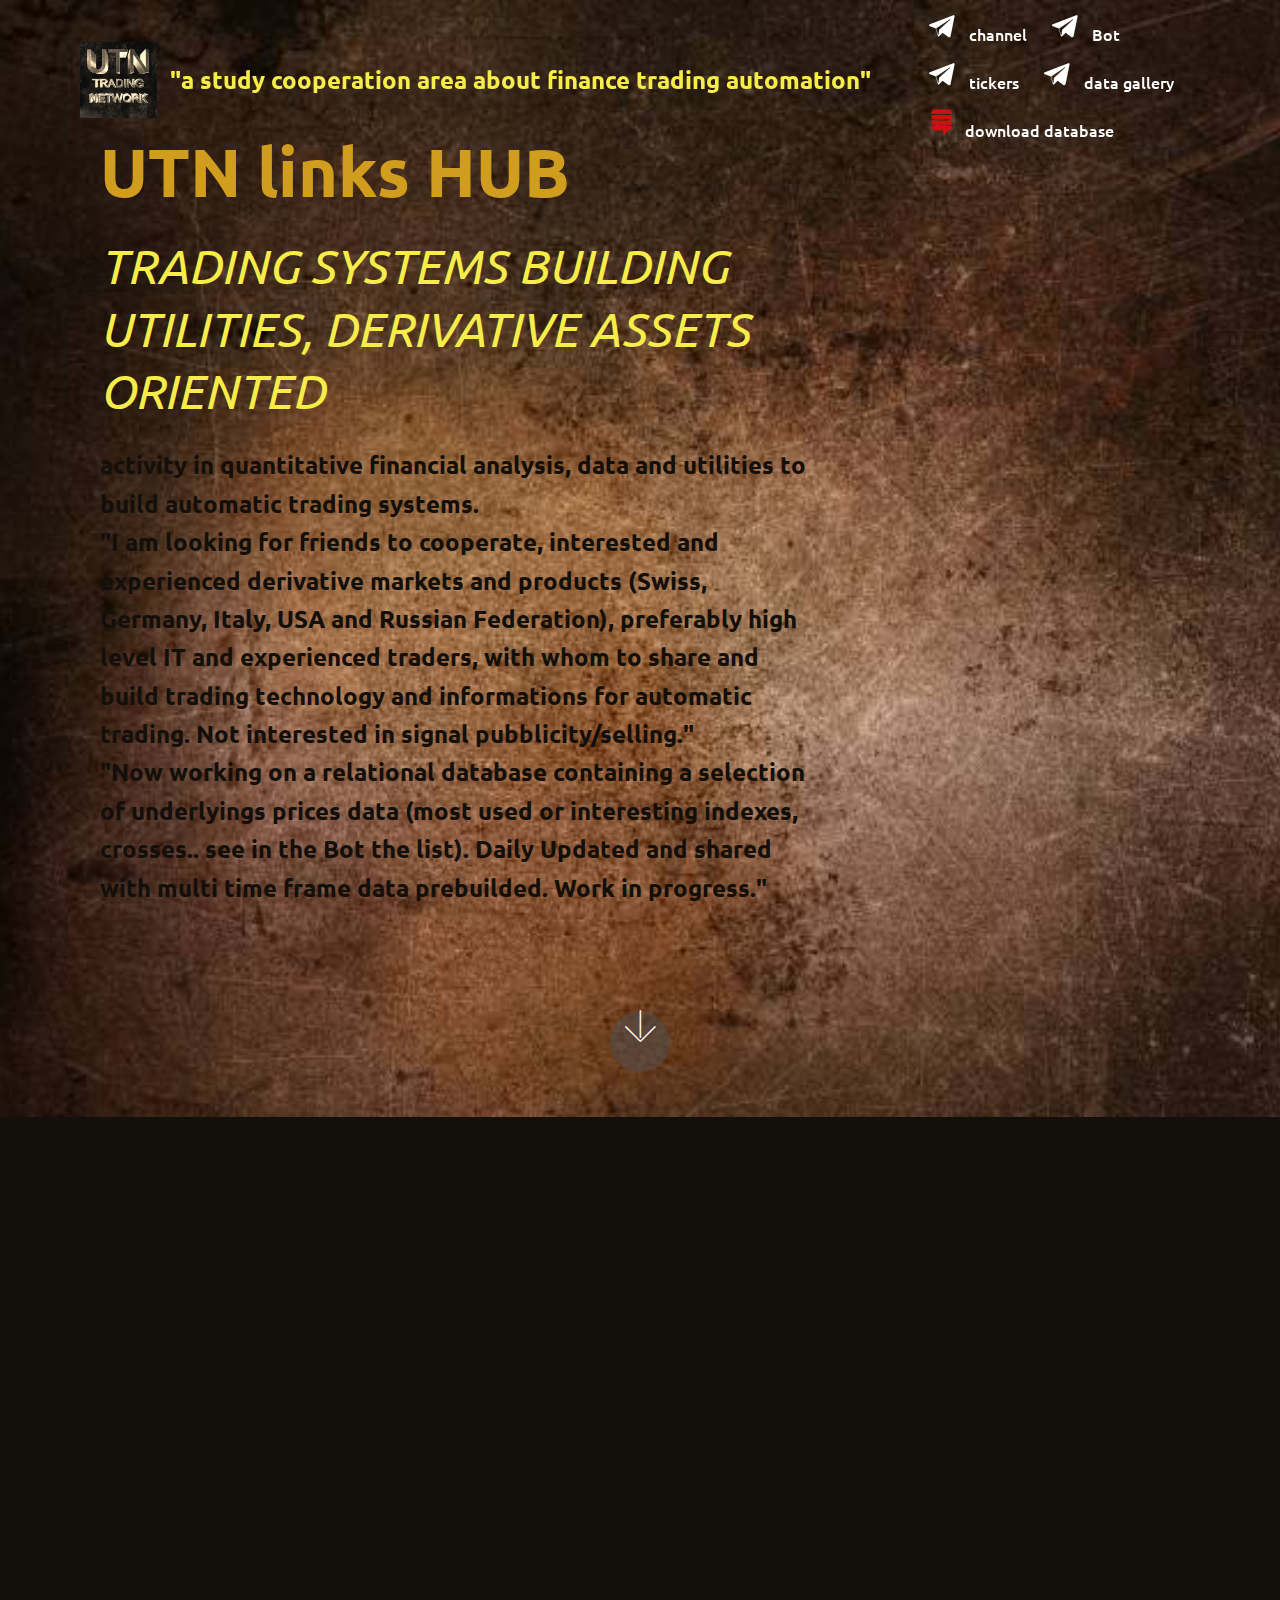
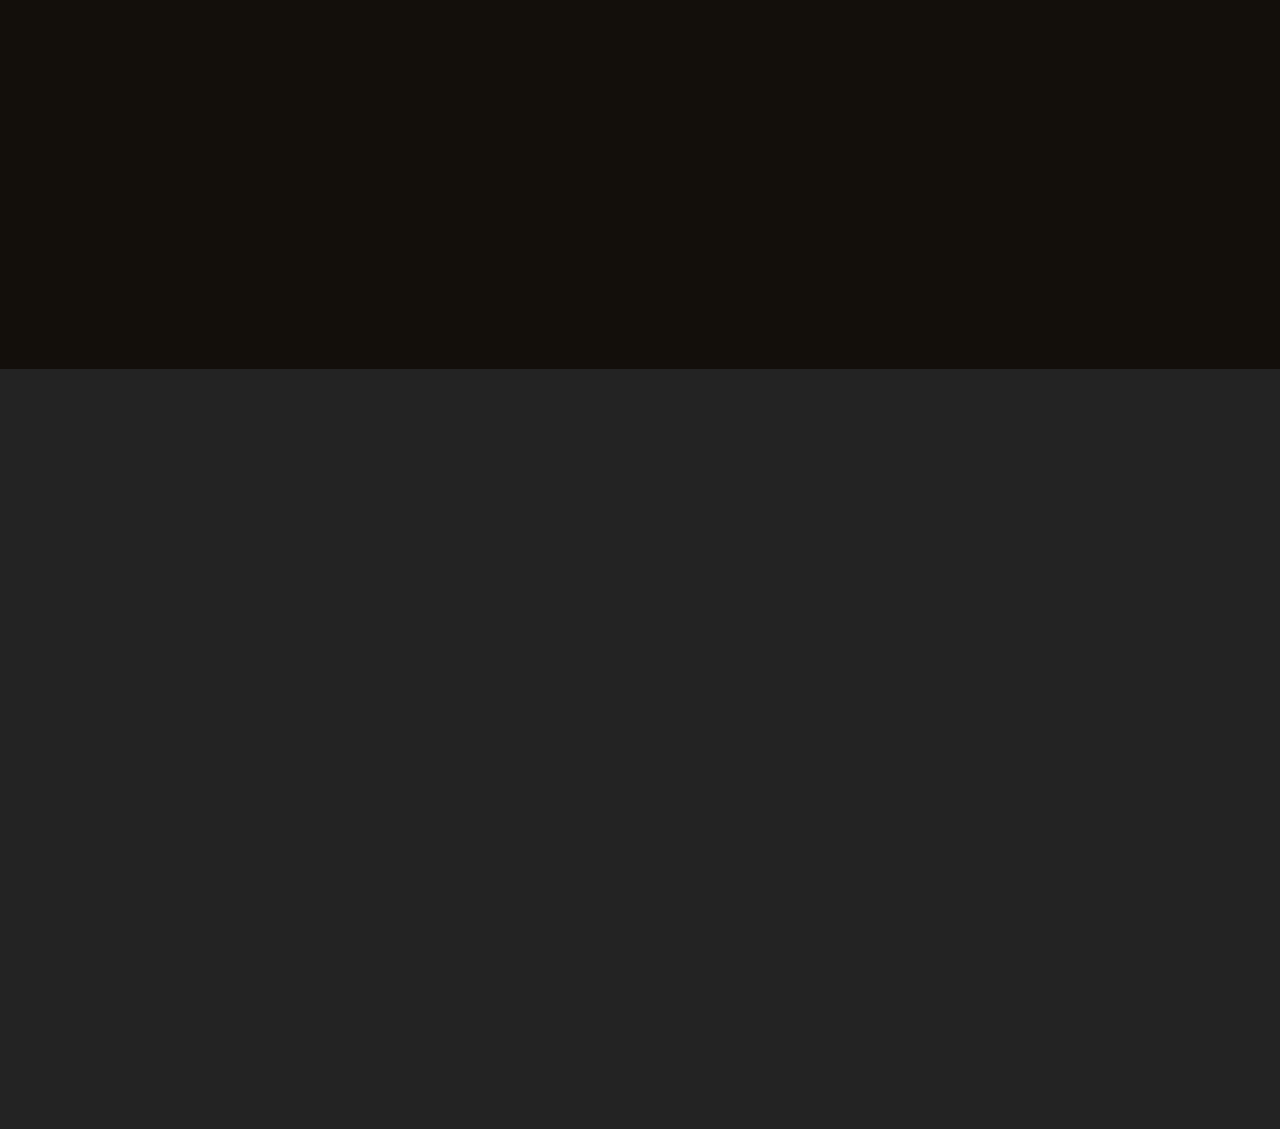
==== index.html @ 251e89fa "sdfgsdfgsdfg" ====
<!DOCTYPE html>
<html>
<head>
  <!-- Site made with Mobirise Website Builder v4.3.2, https://mobirise.com -->
  <meta charset="UTF-8">
  <meta http-equiv="X-UA-Compatible" content="IE=edge">
  <meta name="generator" content="Mobirise v4.3.2, mobirise.com">
  <meta name="viewport" content="width=device-width, initial-scale=1">
  <link rel="shortcut icon" href="assets/images/utn-vintage-576x576.jpg" type="image/x-icon">
  <meta name="description" content="">
  <title>Home</title>
  <link rel="stylesheet" href="assets/web/assets/mobirise-icons/mobirise-icons.css">
  <link rel="stylesheet" href="assets/tether/tether.min.css">
  <link rel="stylesheet" href="assets/soundcloud-plugin/style.css">
  <link rel="stylesheet" href="assets/bootstrap/css/bootstrap.min.css">
  <link rel="stylesheet" href="assets/bootstrap/css/bootstrap-grid.min.css">
  <link rel="stylesheet" href="assets/bootstrap/css/bootstrap-reboot.min.css">
  <link rel="stylesheet" href="assets/dropdown/css/style.css">
  <link rel="stylesheet" href="assets/socicon/css/styles.css">
  <link rel="stylesheet" href="assets/animate.css/animate.min.css">
  <link rel="stylesheet" href="assets/theme/css/style.css">
  <link rel="stylesheet" href="assets/mobirise/css/mbr-additional.css" type="text/css">
  
  
  
</head>
<body>
<section class="menu cid-qwDHqyZDcu" once="menu" id="menu1-0" data-rv-view="2134">

    

    <nav class="navbar navbar-expand beta-menu navbar-dropdown align-items-center navbar-fixed-top navbar-toggleable-sm bg-color transparent">
        <button class="navbar-toggler navbar-toggler-right" type="button" data-toggle="collapse" data-target="#navbarSupportedContent" aria-controls="navbarSupportedContent" aria-expanded="false" aria-label="Toggle navigation">
            <div class="hamburger">
                <span></span>
                <span></span>
                <span></span>
                <span></span>
            </div>
        </button>
        <div class="menu-logo">
            <div class="navbar-brand">
                <span class="navbar-logo">
                    <a href="index.html">
                         <img src="assets/images/utn-vintage-576x576.jpg" alt="Mobirise" title="" media-simple="true" style="height: 4.8rem;">
                    </a>
                </span>
                <span class="navbar-caption-wrap"><a class="navbar-caption text-success display-5" href="index.html">"a study cooperation area about finance trading automation"</a></span>
            </div>
        </div>
        <div class="collapse navbar-collapse" id="navbarSupportedContent">
            <ul class="navbar-nav nav-dropdown nav-right" data-app-modern-menu="true"><li class="nav-item"><a class="nav-link link text-white display-4" href="http://bit.ly/UTNchannel" target="_blank"><span class="socicon socicon-telegram mbr-iconfont mbr-iconfont-btn"></span>&nbsp;channel&nbsp;</a></li><li class="nav-item"><a class="nav-link link text-white display-4" href="http://bit.ly/UTN-bot" target="_blank"><span class="socicon socicon-telegram mbr-iconfont mbr-iconfont-btn"></span>&nbsp;Bot</a></li><li class="nav-item"><a class="nav-link link text-white display-4" href="tickers.html"><span class="socicon socicon-telegram mbr-iconfont mbr-iconfont-btn"></span>&nbsp;tickers&nbsp;</a></li><li class="nav-item"><a class="nav-link link text-white display-4" href="datagallery.html"><span class="socicon socicon-telegram mbr-iconfont mbr-iconfont-btn"></span>&nbsp;data gallery&nbsp;</a></li><li class="nav-item">
                    <a class="nav-link link text-white display-4" href="http://bit.ly/UTNdb" target="_blank"><span class="socicon socicon-stackexchange mbr-iconfont mbr-iconfont-btn" style="color: rgb(206, 16, 16);"></span>download database</a>
                </li></ul>
            
        </div>
    </nav>
</section>

<section class="engine"><a href="https://mobirise.co/p">bootstrap navbar</a></section><section class="header9 cid-qx3zmNtlr0 mbr-fullscreen" id="header9-s" data-rv-view="2136">

    

    

    <div class="container">
        <div class="media-container-column mbr-white col-md-8">
            <h1 class="mbr-section-title align-left mbr-bold pb-3 mbr-fonts-style display-1"><br>UTN links HUB</h1>
            <h3 class="mbr-section-subtitle align-left mbr-light pb-3 mbr-fonts-style display-2">TRADING SYSTEMS BUILDING UTILITIES, DERIVATIVE ASSETS ORIENTED</h3>
            <p class="mbr-text align-left pb-3 mbr-fonts-style display-5"><strong>activity in quantitative financial analysis, data and utilities to build automatic trading systems.
<br>"I am looking for friends to cooperate, interested and experienced derivative markets and products (Swiss, Germany, Italy, USA and Russian Federation), preferably high level IT and experienced traders, with whom to share and build trading technology and informations for automatic trading. Not interested in signal pubblicity/selling."<br>"Now working on a relational database containing a selection of underlyings prices data (most used or interesting indexes, crosses.. see in the Bot the list). Daily Updated and shared with multi time frame data prebuilded. Work in progress."</strong><br></p>
            <div class="mbr-section-btn align-left"><a class="btn btn-md btn-info display-4" href="http://bit.ly/UTNchannel" target="_blank">Telegram channel</a>
                <a class="btn btn-md btn-black display-4" href="http://bit.ly/UTN-bot" target="_blank">Telegram Bot</a> <a class="btn btn-md btn-black display-4" href="tickers.html">Tickers</a> <a class="btn btn-md btn-black display-4" href="datagallery.html">data gallery</a> <a class="btn btn-md btn-black display-4" href="http://bit.ly/UTNdb" target="_blank">download database</a></div>
        </div>
    </div>

    <div class="mbr-arrow hidden-sm-down" aria-hidden="true">
        <a href="#next">
            <i class="mbri-down mbr-iconfont"></i>
        </a>
    </div>
</section>

<section class="cid-qx7pG8i0oZ" id="image1-u" data-rv-view="2139">

    

    <figure class="mbr-figure container">
            <div class="image-block" style="width: 66%;">
                <img src="assets/images/utn-vintage-576x576.jpg" width="1400" alt="Mobirise" title="" media-simple="true">
                
            </div>
    </figure>
</section>

<section class="cid-qwEaijoa48" id="footer2-c" data-rv-view="2141">

    

    

    <div class="container">
        <div class="media-container-row content mbr-white">
            <div class="col-12 col-md-3 mbr-fonts-style display-5">
                <p class="mbr-text"><br>
                    <br>
                    <br><strong>Contacts</strong>
                    <br>
                    <br>Email: utradingn@gmail.com<br>gbigliardi@gmail.com<br>on telegram is preferred &nbsp; &nbsp; &nbsp; &nbsp; &nbsp; &nbsp; &nbsp; &nbsp;&nbsp;<br><br><br></p>
            </div>
            <div class="col-12 col-md-3 mbr-fonts-style display-5">
                <p class="mbr-text">
                    <strong>Links</strong>
                    <br>
                    <br><a href="http://bit.ly/UTN-bot" target="_blank" class="text-success">UTN bot</a><a class="text-primary" href="https://mobirise.com/mobirise-free-win.zip"><br></a><a href="http://bit.ly/UTNchannel" target="_blank" class="text-success">UTN&nbsp;channel</a>
<br><a href="http://bit.ly/UTNdb" target="_blank" class="text-success">UTN database</a><br><a href="http://bit.ly/UTNsite" class="text-success">UTN web site</a><a href="http://bit.ly/UTNdb" target="_blank" class="text-success"><br></a><br>
                    <br><strong>Feedback</strong>
                    <br>
                    <br>Please send me your ideas, bug reports, suggestions! Any feedback would be appreciated.
                </p>
            </div>
            <div class="col-12 col-md-6">
                <div class="google-map"><iframe frameborder="0" style="border:0" src="https://www.google.com/maps/embed/v1/place?key=AIzaSyA0Dx_boXQiwvdz8sJHoYeZNVTdoWONYkU&amp;q=place_id:ChIJs_nlB1scgEcRNQOGTL5Q5tk" allowfullscreen=""></iframe></div>
            </div>
        </div>
        
    </div>
</section>

<section class="cid-qwDMIqHtG6" id="social-buttons3-4" data-rv-view="2144">
    
    

    

    <div class="container">
        <div class="media-container-row">
            <div class="col-md-8 align-center">
                <h2 class="pb-3 mbr-section-title mbr-fonts-style display-2">
                    SHARE THIS PAGE!
                </h2>
                <div>
                    <div class="mbr-social-likes">
                        <span class="btn btn-social socicon-bg-facebook facebook mx-2" title="Share link on Facebook">
                            <i class="socicon socicon-facebook"></i>
                        </span>
                        <span class="btn btn-social twitter socicon-bg-twitter mx-2" title="Share link on Twitter">
                            <i class="socicon socicon-twitter"></i>
                        </span>
                        <span class="btn btn-social plusone socicon-bg-googleplus mx-2" title="Share link on Google+">
                            <i class="socicon socicon-googleplus"></i>
                        </span>
                        <span class="btn btn-social vkontakte socicon-bg-vkontakte mx-2" title="Share link on VKontakte">
                            <i class="socicon socicon-vkontakte"></i>
                        </span>
                        <span class="btn btn-social odnoklassniki socicon-bg-odnoklassniki mx-2" title="Share link on Odnoklassniki">
                            <i class="socicon socicon-odnoklassniki"></i>
                        </span>
                        <span class="btn btn-social pinterest socicon-bg-pinterest mx-2" title="Share link on Pinterest">
                            <i class="socicon socicon-pinterest"></i>
                        </span>
                        <span class="btn btn-social mailru socicon-bg-mail mx-2" title="Share link on Mailru">
                            <i class="socicon socicon-mail"></i>
                        </span>
                    </div>
                </div>
            </div>
        </div>
    </div>
</section>


  <script src="assets/web/assets/jquery/jquery.min.js"></script>
  <script src="assets/popper/popper.min.js"></script>
  <script src="assets/tether/tether.min.js"></script>
  <script src="assets/bootstrap/js/bootstrap.min.js"></script>
  <script src="assets/dropdown/js/script.min.js"></script>
  <script src="assets/smooth-scroll/smooth-scroll.js"></script>
  <script src="assets/viewport-checker/jquery.viewportchecker.js"></script>
  <script src="assets/social-likes/social-likes.js"></script>
  <script src="assets/touch-swipe/jquery.touch-swipe.min.js"></script>
  <script src="assets/theme/js/script.js"></script>
  
  
 <div id="scrollToTop" class="scrollToTop mbr-arrow-up"><a style="text-align: center;"><i class="mbri-down mbr-iconfont"></i></a></div>
    <input name="animation" type="hidden">
  </body>
</html>
---- assets/web/assets/mobirise-icons/mobirise-icons.css ----
@font-face {
  font-family: 'MobiriseIcons';
  src:  url('mobirise-icons.eot?spat4u');
  src:  url('mobirise-icons.eot?spat4u#iefix') format('embedded-opentype'),
    url('mobirise-icons.ttf?spat4u') format('truetype'),
    url('mobirise-icons.woff?spat4u') format('woff'),
    url('mobirise-icons.svg?spat4u#MobiriseIcons') format('svg');
  font-weight: normal;
  font-style: normal;
}

[class^="mbri-"], [class*=" mbri-"] {
  /* use !important to prevent issues with browser extensions that change fonts */
  font-family: MobiriseIcons !important;
  speak: none;
  font-style: normal;
  font-weight: normal;
  font-variant: normal;
  text-transform: none;
  line-height: 1;

  /* Better Font Rendering =========== */
  -webkit-font-smoothing: antialiased;
  -moz-osx-font-smoothing: grayscale;
}

.mbri-add-submenu:before {
  content: "\e900";
}
.mbri-alert:before {
  content: "\e901";
}
.mbri-align-center:before {
  content: "\e902";
}
.mbri-align-justify:before {
  content: "\e903";
}
.mbri-align-left:before {
  content: "\e904";
}
.mbri-align-right:before {
  content: "\e905";
}
.mbri-android:before {
  content: "\e906";
}
.mbri-apple:before {
  content: "\e907";
}
.mbri-arrow-down:before {
  content: "\e908";
}
.mbri-arrow-next:before {
  content: "\e909";
}
.mbri-arrow-prev:before {
  content: "\e90a";
}
.mbri-arrow-up:before {
  content: "\e90b";
}
.mbri-bold:before {
  content: "\e90c";
}
.mbri-bookmark:before {
  content: "\e90d";
}
.mbri-bootstrap:before {
  content: "\e90e";
}
.mbri-briefcase:before {
  content: "\e90f";
}
.mbri-browse:before {
  content: "\e910";
}
.mbri-bulleted-list:before {
  content: "\e911";
}
.mbri-calendar:before {
  content: "\e912";
}
.mbri-camera:before {
  content: "\e913";
}
.mbri-cart-add:before {
  content: "\e914";
}
.mbri-cart-full:before {
  content: "\e915";
}
.mbri-cash:before {
  content: "\e916";
}
.mbri-change-style:before {
  content: "\e917";
}
.mbri-chat:before {
  content: "\e918";
}
.mbri-clock:before {
  content: "\e919";
}
.mbri-close:before {
  content: "\e91a";
}
.mbri-cloud:before {
  content: "\e91b";
}
.mbri-code:before {
  content: "\e91c";
}
.mbri-contact-form:before {
  content: "\e91d";
}
.mbri-credit-card:before {
  content: "\e91e";
}
.mbri-cursor-click:before {
  content: "\e91f";
}
.mbri-cust-feedback:before {
  content: "\e920";
}
.mbri-database:before {
  content: "\e921";
}
.mbri-delivery:before {
  content: "\e922";
}
.mbri-desktop:before {
  content: "\e923";
}
.mbri-devices:before {
  content: "\e924";
}
.mbri-down:before {
  content: "\e925";
}
.mbri-download:before {
  content: "\e989";
}
.mbri-drag-n-drop:before {
  content: "\e927";
}
.mbri-drag-n-drop2:before {
  content: "\e928";
}
.mbri-edit:before {
  content: "\e929";
}
.mbri-edit2:before {
  content: "\e92a";
}
.mbri-error:before {
  content: "\e92b";
}
.mbri-extension:before {
  content: "\e92c";
}
.mbri-features:before {
  content: "\e92d";
}
.mbri-file:before {
  content: "\e92e";
}
.mbri-flag:before {
  content: "\e92f";
}
.mbri-folder:before {
  content: "\e930";
}
.mbri-gift:before {
  content: "\e931";
}
.mbri-github:before {
  content: "\e932";
}
.mbri-globe:before {
  content: "\e933";
}
.mbri-globe-2:before {
  content: "\e934";
}
.mbri-growing-chart:before {
  content: "\e935";
}
.mbri-hearth:before {
  content: "\e936";
}
.mbri-help:before {
  content: "\e937";
}
.mbri-home:before {
  content: "\e938";
}
.mbri-hot-cup:before {
  content: "\e939";
}
.mbri-idea:before {
  content: "\e93a";
}
.mbri-image-gallery:before {
  content: "\e93b";
}
.mbri-image-slider:before {
  content: "\e93c";
}
.mbri-info:before {
  content: "\e93d";
}
.mbri-italic:before {
  content: "\e93e";
}
.mbri-key:before {
  content: "\e93f";
}
.mbri-laptop:before {
  content: "\e940";
}
.mbri-layers:before {
  content: "\e941";
}
.mbri-left-right:before {
  content: "\e942";
}
.mbri-left:before {
  content: "\e943";
}
.mbri-letter:before {
  content: "\e944";
}
.mbri-like:before {
  content: "\e945";
}
.mbri-link:before {
  content: "\e946";
}
.mbri-lock:before {
  content: "\e947";
}
.mbri-login:before {
  content: "\e948";
}
.mbri-logout:before {
  content: "\e949";
}
.mbri-magic-stick:before {
  content: "\e94a";
}
.mbri-map-pin:before {
  content: "\e94b";
}
.mbri-menu:before {
  content: "\e94c";
}
.mbri-mobile:before {
  content: "\e94d";
}
.mbri-mobile2:before {
  content: "\e94e";
}
.mbri-mobirise:before {
  content: "\e94f";
}
.mbri-more-horizontal:before {
  content: "\e950";
}
.mbri-more-vertical:before {
  content: "\e951";
}
.mbri-music:before {
  content: "\e952";
}
.mbri-new-file:before {
  content: "\e953";
}
.mbri-numbered-list:before {
  content: "\e954";
}
.mbri-opened-folder:before {
  content: "\e955";
}
.mbri-pages:before {
  content: "\e956";
}
.mbri-paper-plane:before {
  content: "\e957";
}
.mbri-paperclip:before {
  content: "\e958";
}
.mbri-photo:before {
  content: "\e959";
}
.mbri-photos:before {
  content: "\e95a";
}
.mbri-pin:before {
  content: "\e95b";
}
.mbri-play:before {
  content: "\e95c";
}
.mbri-plus:before {
  content: "\e95d";
}
.mbri-preview:before {
  content: "\e95e";
}
.mbri-print:before {
  content: "\e95f";
}
.mbri-protect:before {
  content: "\e960";
}
.mbri-question:before {
  content: "\e961";
}
.mbri-quote-left:before {
  content: "\e962";
}
.mbri-quote-right:before {
  content: "\e963";
}
.mbri-refresh:before {
  content: "\e964";
}
.mbri-responsive:before {
  content: "\e965";
}
.mbri-right:before {
  content: "\e966";
}
.mbri-rocket:before {
  content: "\e967";
}
.mbri-sad-face:before {
  content: "\e968";
}
.mbri-sale:before {
  content: "\e969";
}
.mbri-save:before {
  content: "\e96a";
}
.mbri-search:before {
  content: "\e96b";
}
.mbri-setting:before {
  content: "\e96c";
}
.mbri-setting2:before {
  content: "\e96d";
}
.mbri-setting3:before {
  content: "\e96e";
}
.mbri-share:before {
  content: "\e96f";
}
.mbri-shopping-bag:before {
  content: "\e970";
}
.mbri-shopping-basket:before {
  content: "\e971";
}
.mbri-shopping-cart:before {
  content: "\e972";
}
.mbri-sites:before {
  content: "\e973";
}
.mbri-smile-face:before {
  content: "\e974";
}
.mbri-speed:before {
  content: "\e975";
}
.mbri-star:before {
  content: "\e976";
}
.mbri-success:before {
  content: "\e977";
}
.mbri-sun:before {
  content: "\e978";
}
.mbri-sun2:before {
  content: "\e979";
}
.mbri-tablet:before {
  content: "\e97a";
}
.mbri-tablet-vertical:before {
  content: "\e97b";
}
.mbri-target:before {
  content: "\e97c";
}
.mbri-timer:before {
  content: "\e97d";
}
.mbri-to-ftp:before {
  content: "\e97e";
}
.mbri-to-local-drive:before {
  content: "\e97f";
}
.mbri-touch-swipe:before {
  content: "\e980";
}
.mbri-touch:before {
  content: "\e981";
}
.mbri-trash:before {
  content: "\e982";
}
.mbri-underline:before {
  content: "\e983";
}
.mbri-unlink:before {
  content: "\e984";
}
.mbri-unlock:before {
  content: "\e985";
}
.mbri-up-down:before {
  content: "\e986";
}
.mbri-up:before {
  content: "\e987";
}
.mbri-update:before {
  content: "\e988";
}
.mbri-upload:before {
 content: "\e926"; 
}
.mbri-user:before {
  content: "\e98a";
}
.mbri-user2:before {
  content: "\e98b";
}
.mbri-users:before {
  content: "\e98c";
}
.mbri-video:before {
  content: "\e98d";
}
.mbri-video-play:before {
  content: "\e98e";
}
.mbri-watch:before {
  content: "\e98f";
}
.mbri-website-theme:before {
  content: "\e990";
}
.mbri-wifi:before {
  content: "\e991";
}
.mbri-windows:before {
  content: "\e992";
}
.mbri-zoom-out:before {
  content: "\e993";
}
.mbri-redo:before {
  content: "\e994";
}
.mbri-undo:before {
  content: "\e995";
}
---- assets/soundcloud-plugin/style.css ----
.addons-container {
  position: relative;
  margin-left: auto;
  margin-right: auto;
  padding-right: 15px;
  padding-left: 15px; }
  @media (min-width: 576px) {
    .addons-container {
      padding-right: 15px;
      padding-left: 15px; } }
  @media (min-width: 768px) {
    .addons-container {
      padding-right: 15px;
      padding-left: 15px; } }
  @media (min-width: 992px) {
    .addons-container {
      padding-right: 15px;
      padding-left: 15px; } }
  @media (min-width: 1200px) {
    .addons-container {
      padding-right: 15px;
      padding-left: 15px; } }
  @media (min-width: 576px) {
    .addons-container {
      width: 540px;
      max-width: 100%; } }
  @media (min-width: 768px) {
    .addons-container {
      width: 720px;
      max-width: 100%; } }
  @media (min-width: 992px) {
    .addons-container {
      width: 960px;
      max-width: 100%; } }
  @media (min-width: 1200px) {
    .addons-container {
      width: 1140px;
      max-width: 100%; } }

.addons-container-inner{
    position: relative;
    width: 100%;
    min-height: 1px;
    padding-right: 15px;
    padding-left: 15px;
}
@media (min-width: 567px) {
    .addons-container-inner{
        -ms-flex: 0 0 66.666667%;
        flex: 0 0 66.666667%;
        max-width: 66.666667%;
    }
}
.addons-row{
    display: flex;
    justify-content:center;
}
---- assets/dropdown/css/style.css ----
.navbar-dropdown {
  left: 0;
  padding: 0;
  position: absolute;
  right: 0;
  top: 0;
  transition: all 0.45s ease;
  z-index: 1030;
  background: #282828; }
  .navbar-dropdown .navbar-logo {
    margin-right: 0.8rem;
    transition: margin 0.3s ease-in-out;
    vertical-align: middle; }
    .navbar-dropdown .navbar-logo img {
      height: 3.125rem;
      transition: all 0.3s ease-in-out; }
    .navbar-dropdown .navbar-logo.mbr-iconfont {
      font-size: 3.125rem;
      line-height: 3.125rem; }
  .navbar-dropdown .navbar-caption {
    font-weight: 700;
    white-space: normal;
    vertical-align: -4px;
    line-height: 3.125rem !important; }
    .navbar-dropdown .navbar-caption, .navbar-dropdown .navbar-caption:hover {
      color: inherit;
      text-decoration: none; }
  .navbar-dropdown .mbr-iconfont + .navbar-caption {
    vertical-align: -1px; }
  .navbar-dropdown.navbar-fixed-top {
    position: fixed; }
  .navbar-dropdown .navbar-brand span {
    vertical-align: -4px; }
  .navbar-dropdown.bg-color.transparent {
    background: none; }
  .navbar-dropdown.navbar-short .navbar-brand {
    padding: 0.625rem 0; }
    .navbar-dropdown.navbar-short .navbar-brand span {
      vertical-align: -1px; }
  .navbar-dropdown.navbar-short .navbar-caption {
    line-height: 2.375rem !important;
    vertical-align: -2px; }
  .navbar-dropdown.navbar-short .navbar-logo {
    margin-right: 0.5rem; }
    .navbar-dropdown.navbar-short .navbar-logo img {
      height: 2.375rem; }
    .navbar-dropdown.navbar-short .navbar-logo.mbr-iconfont {
      font-size: 2.375rem;
      line-height: 2.375rem; }
  .navbar-dropdown.navbar-short .mbr-table-cell {
    height: 3.625rem; }
  .navbar-dropdown .navbar-close {
    left: 0.6875rem;
    position: fixed;
    top: 0.75rem;
    z-index: 1000; }
  .navbar-dropdown .hamburger-icon {
    content: "";
    display: inline-block;
    vertical-align: middle;
    width: 16px;
    -webkit-box-shadow: 0 -6px 0 1px #282828,0 0 0 1px #282828,0 6px 0 1px #282828;
    -moz-box-shadow: 0 -6px 0 1px #282828,0 0 0 1px #282828,0 6px 0 1px #282828;
    box-shadow: 0 -6px 0 1px #282828,0 0 0 1px #282828,0 6px 0 1px #282828; }

.dropdown-menu .dropdown-toggle[data-toggle="dropdown-submenu"]::after {
  border-bottom: 0.35em solid transparent;
  border-left: 0.35em solid;
  border-right: 0;
  border-top: 0.35em solid transparent;
  margin-left: 0.3rem; }

.dropdown-menu .dropdown-item:focus {
  outline: 0; }

.nav-dropdown {
  font-size: 0.75rem;
  font-weight: 500;
  height: auto !important; }
  .nav-dropdown .nav-btn {
    padding-left: 1rem; }
  .nav-dropdown .link {
    margin: .667em 1.667em;
    font-weight: 500;
    padding: 0;
    transition: color .2s ease-in-out; }
    .nav-dropdown .link.dropdown-toggle {
      margin-right: 2.583em; }
      .nav-dropdown .link.dropdown-toggle::after {
        margin-left: .25rem;
        border-top: 0.35em solid;
        border-right: 0.35em solid transparent;
        border-left: 0.35em solid transparent;
        border-bottom: 0; }
      .nav-dropdown .link.dropdown-toggle[aria-expanded="true"] {
        margin: 0;
        padding: 0.667em 3.263em  0.667em 1.667em; }
  .nav-dropdown .link::after,
  .nav-dropdown .dropdown-item::after {
    color: inherit; }
  .nav-dropdown .btn {
    font-size: 0.75rem;
    font-weight: 700;
    letter-spacing: 0;
    margin-bottom: 0;
    padding-left: 1.25rem;
    padding-right: 1.25rem; }
  .nav-dropdown .dropdown-menu {
    border-radius: 0;
    border: 0;
    left: 0;
    margin: 0;
    padding-bottom: 1.25rem;
    padding-top: 1.25rem;
    position: relative; }
  .nav-dropdown .dropdown-submenu {
    margin-left: 0.125rem;
    top: 0; }
  .nav-dropdown .dropdown-item {
    font-weight: 500;
    line-height: 2;
    padding: 0.3846em 4.615em 0.3846em 1.5385em;
    position: relative;
    transition: color .2s ease-in-out, background-color .2s ease-in-out; }
    .nav-dropdown .dropdown-item::after {
      margin-top: -0.3077em;
      position: absolute;
      right: 1.1538em;
      top: 50%; }
    .nav-dropdown .dropdown-item:focus, .nav-dropdown .dropdown-item:hover {
      background: none; }

@media (max-width: 767px) {
  .nav-dropdown.navbar-toggleable-sm {
    bottom: 0;
    display: none;
    left: 0;
    overflow-x: hidden;
    position: fixed;
    top: 0;
    transform: translateX(-100%);
    -ms-transform: translateX(-100%);
    -webkit-transform: translateX(-100%);
    width: 18.75rem;
    z-index: 999; } }
.nav-dropdown.navbar-toggleable-xl {
  bottom: 0;
  display: none;
  left: 0;
  overflow-x: hidden;
  position: fixed;
  top: 0;
  transform: translateX(-100%);
  -ms-transform: translateX(-100%);
  -webkit-transform: translateX(-100%);
  width: 18.75rem;
  z-index: 999; }

.nav-dropdown-sm {
  display: block !important;
  overflow-x: hidden;
  overflow: auto;
  padding-top: 3.875rem; }
  .nav-dropdown-sm::after {
    content: "";
    display: block;
    height: 3rem;
    width: 100%; }
  .nav-dropdown-sm.collapse.in ~ .navbar-close {
    display: block !important; }
  .nav-dropdown-sm.collapsing, .nav-dropdown-sm.collapse.in {
    transform: translateX(0);
    -ms-transform: translateX(0);
    -webkit-transform: translateX(0);
    transition: all 0.25s ease-out;
    -webkit-transition: all 0.25s ease-out;
    background: #282828; }
  .nav-dropdown-sm.collapsing[aria-expanded="false"] {
    transform: translateX(-100%);
    -ms-transform: translateX(-100%);
    -webkit-transform: translateX(-100%); }
  .nav-dropdown-sm .nav-item {
    display: block;
    margin-left: 0 !important;
    padding-left: 0; }
  .nav-dropdown-sm .link,
  .nav-dropdown-sm .dropdown-item {
    border-top: 1px dotted rgba(255, 255, 255, 0.1);
    font-size: 0.8125rem;
    line-height: 1.6;
    margin: 0 !important;
    padding: 0.875rem 2.4rem 0.875rem 1.5625rem !important;
    position: relative;
    white-space: normal; }
    .nav-dropdown-sm .link:focus, .nav-dropdown-sm .link:hover,
    .nav-dropdown-sm .dropdown-item:focus,
    .nav-dropdown-sm .dropdown-item:hover {
      background: rgba(0, 0, 0, 0.2) !important;
      color: #c0a375; }
  .nav-dropdown-sm .nav-btn {
    position: relative;
    padding: 1.5625rem 1.5625rem 0 1.5625rem; }
    .nav-dropdown-sm .nav-btn::before {
      border-top: 1px dotted rgba(255, 255, 255, 0.1);
      content: "";
      left: 0;
      position: absolute;
      top: 0;
      width: 100%; }
    .nav-dropdown-sm .nav-btn + .nav-btn {
      padding-top: 0.625rem; }
      .nav-dropdown-sm .nav-btn + .nav-btn::before {
        display: none; }
  .nav-dropdown-sm .btn {
    padding: 0.625rem 0; }
  .nav-dropdown-sm .dropdown-toggle[data-toggle="dropdown-submenu"]::after {
    margin-left: .25rem;
    border-top: 0.35em solid;
    border-right: 0.35em solid transparent;
    border-left: 0.35em solid transparent;
    border-bottom: 0; }
  .nav-dropdown-sm .dropdown-toggle[data-toggle="dropdown-submenu"][aria-expanded="true"]::after {
    border-top: 0;
    border-right: 0.35em solid transparent;
    border-left: 0.35em solid transparent;
    border-bottom: 0.35em solid; }
  .nav-dropdown-sm .dropdown-menu {
    margin: 0;
    padding: 0;
    position: relative;
    top: 0;
    left: 0;
    width: 100%;
    border: 0;
    float: none;
    border-radius: 0;
    background: none; }
  .nav-dropdown-sm .dropdown-submenu {
    left: 100%;
    margin-left: 0.125rem;
    margin-top: -1.25rem;
    top: 0; }

.navbar-toggleable-sm .nav-dropdown .dropdown-menu {
  position: absolute; }

.navbar-toggleable-sm .nav-dropdown .dropdown-submenu {
  left: 100%;
  margin-left: 0.125rem;
  margin-top: -1.25rem;
  top: 0; }

.navbar-toggleable-sm.opened .nav-dropdown .dropdown-menu {
  position: relative; }

.navbar-toggleable-sm.opened .nav-dropdown .dropdown-submenu {
  left: 0;
  margin-left: 00rem;
  margin-top: 0rem;
  top: 0; }

.is-builder .nav-dropdown.collapsing {
  transition: none !important; }

/*# sourceMappingURL=style.css.map */
---- assets/socicon/css/styles.css ----
@charset "UTF-8";

@font-face {
  font-family: "socicon";
  src:url("../fonts/socicon.eot");
  src:url("../fonts/socicon.eot?#iefix") format("embedded-opentype"),
    url("../fonts/socicon.woff") format("woff"),
    url("../fonts/socicon.ttf") format("truetype"),
    url("../fonts/socicon.svg#socicon") format("svg");
  font-weight: normal;
  font-style: normal;

}

[data-icon]:before {
  font-family: "socicon" !important;
  content: attr(data-icon);
  font-style: normal !important;
  font-weight: normal !important;
  font-variant: normal !important;
  text-transform: none !important;
  speak: none;
  line-height: 1;
  -webkit-font-smoothing: antialiased;
  -moz-osx-font-smoothing: grayscale;
}

[class^="socicon-"]:before,
[class*=" socicon-"]:before {
  font-family: "socicon" !important;
  font-style: normal !important;
  font-weight: normal !important;
  font-variant: normal !important;
  text-transform: none !important;
  speak: none;
  line-height: 1;
  -webkit-font-smoothing: antialiased;
  -moz-osx-font-smoothing: grayscale;
}

.socicon-modelmayhem:before {
  content: "\e000";
}
.socicon-mixcloud:before {
  content: "\e001";
}
.socicon-drupal:before {
  content: "\e002";
}
.socicon-swarm:before {
  content: "\e003";
}
.socicon-istock:before {
  content: "\e004";
}
.socicon-yammer:before {
  content: "\e005";
}
.socicon-ello:before {
  content: "\e006";
}
.socicon-stackoverflow:before {
  content: "\e007";
}
.socicon-persona:before {
  content: "\e008";
}
.socicon-triplej:before {
  content: "\e009";
}
.socicon-houzz:before {
  content: "\e00a";
}
.socicon-rss:before {
  content: "\e00b";
}
.socicon-paypal:before {
  content: "\e00c";
}
.socicon-odnoklassniki:before {
  content: "\e00d";
}
.socicon-airbnb:before {
  content: "\e00e";
}
.socicon-periscope:before {
  content: "\e00f";
}
.socicon-outlook:before {
  content: "\e010";
}
.socicon-coderwall:before {
  content: "\e011";
}
.socicon-tripadvisor:before {
  content: "\e012";
}
.socicon-appnet:before {
  content: "\e013";
}
.socicon-goodreads:before {
  content: "\e014";
}
.socicon-tripit:before {
  content: "\e015";
}
.socicon-lanyrd:before {
  content: "\e016";
}
.socicon-slideshare:before {
  content: "\e017";
}
.socicon-buffer:before {
  content: "\e018";
}
.socicon-disqus:before {
  content: "\e019";
}
.socicon-vkontakte:before {
  content: "\e01a";
}
.socicon-whatsapp:before {
  content: "\e01b";
}
.socicon-patreon:before {
  content: "\e01c";
}
.socicon-storehouse:before {
  content: "\e01d";
}
.socicon-pocket:before {
  content: "\e01e";
}
.socicon-mail:before {
  content: "\e01f";
}
.socicon-blogger:before {
  content: "\e020";
}
.socicon-technorati:before {
  content: "\e021";
}
.socicon-reddit:before {
  content: "\e022";
}
.socicon-dribbble:before {
  content: "\e023";
}
.socicon-stumbleupon:before {
  content: "\e024";
}
.socicon-digg:before {
  content: "\e025";
}
.socicon-envato:before {
  content: "\e026";
}
.socicon-behance:before {
  content: "\e027";
}
.socicon-delicious:before {
  content: "\e028";
}
.socicon-deviantart:before {
  content: "\e029";
}
.socicon-forrst:before {
  content: "\e02a";
}
.socicon-play:before {
  content: "\e02b";
}
.socicon-zerply:before {
  content: "\e02c";
}
.socicon-wikipedia:before {
  content: "\e02d";
}
.socicon-apple:before {
  content: "\e02e";
}
.socicon-flattr:before {
  content: "\e02f";
}
.socicon-github:before {
  content: "\e030";
}
.socicon-renren:before {
  content: "\e031";
}
.socicon-friendfeed:before {
  content: "\e032";
}
.socicon-newsvine:before {
  content: "\e033";
}
.socicon-identica:before {
  content: "\e034";
}
.socicon-bebo:before {
  content: "\e035";
}
.socicon-zynga:before {
  content: "\e036";
}
.socicon-steam:before {
  content: "\e037";
}
.socicon-xbox:before {
  content: "\e038";
}
.socicon-windows:before {
  content: "\e039";
}
.socicon-qq:before {
  content: "\e03a";
}
.socicon-douban:before {
  content: "\e03b";
}
.socicon-meetup:before {
  content: "\e03c";
}
.socicon-playstation:before {
  content: "\e03d";
}
.socicon-android:before {
  content: "\e03e";
}
.socicon-snapchat:before {
  content: "\e03f";
}
.socicon-twitter:before {
  content: "\e040";
}
.socicon-facebook:before {
  content: "\e041";
}
.socicon-googleplus:before {
  content: "\e042";
}
.socicon-pinterest:before {
  content: "\e043";
}
.socicon-foursquare:before {
  content: "\e044";
}
.socicon-yahoo:before {
  content: "\e045";
}
.socicon-skype:before {
  content: "\e046";
}
.socicon-yelp:before {
  content: "\e047";
}
.socicon-feedburner:before {
  content: "\e048";
}
.socicon-linkedin:before {
  content: "\e049";
}
.socicon-viadeo:before {
  content: "\e04a";
}
.socicon-xing:before {
  content: "\e04b";
}
.socicon-myspace:before {
  content: "\e04c";
}
.socicon-soundcloud:before {
  content: "\e04d";
}
.socicon-spotify:before {
  content: "\e04e";
}
.socicon-grooveshark:before {
  content: "\e04f";
}
.socicon-lastfm:before {
  content: "\e050";
}
.socicon-youtube:before {
  content: "\e051";
}
.socicon-vimeo:before {
  content: "\e052";
}
.socicon-dailymotion:before {
  content: "\e053";
}
.socicon-vine:before {
  content: "\e054";
}
.socicon-flickr:before {
  content: "\e055";
}
.socicon-500px:before {
  content: "\e056";
}
.socicon-wordpress:before {
  content: "\e058";
}
.socicon-tumblr:before {
  content: "\e059";
}
.socicon-twitch:before {
  content: "\e05a";
}
.socicon-8tracks:before {
  content: "\e05b";
}
.socicon-amazon:before {
  content: "\e05c";
}
.socicon-icq:before {
  content: "\e05d";
}
.socicon-smugmug:before {
  content: "\e05e";
}
.socicon-ravelry:before {
  content: "\e05f";
}
.socicon-weibo:before {
  content: "\e060";
}
.socicon-baidu:before {
  content: "\e061";
}
.socicon-angellist:before {
  content: "\e062";
}
.socicon-ebay:before {
  content: "\e063";
}
.socicon-imdb:before {
  content: "\e064";
}
.socicon-stayfriends:before {
  content: "\e065";
}
.socicon-residentadvisor:before {
  content: "\e066";
}
.socicon-google:before {
  content: "\e067";
}
.socicon-yandex:before {
  content: "\e068";
}
.socicon-sharethis:before {
  content: "\e069";
}
.socicon-bandcamp:before {
  content: "\e06a";
}
.socicon-itunes:before {
  content: "\e06b";
}
.socicon-deezer:before {
  content: "\e06c";
}
.socicon-telegram:before {
  content: "\e06e";
}
.socicon-openid:before {
  content: "\e06f";
}
.socicon-amplement:before {
  content: "\e070";
}
.socicon-viber:before {
  content: "\e071";
}
.socicon-zomato:before {
  content: "\e072";
}
.socicon-draugiem:before {
  content: "\e074";
}
.socicon-endomodo:before {
  content: "\e075";
}
.socicon-filmweb:before {
  content: "\e076";
}
.socicon-stackexchange:before {
  content: "\e077";
}
.socicon-wykop:before {
  content: "\e078";
}
.socicon-teamspeak:before {
  content: "\e079";
}
.socicon-teamviewer:before {
  content: "\e07a";
}
.socicon-ventrilo:before {
  content: "\e07b";
}
.socicon-younow:before {
  content: "\e07c";
}
.socicon-raidcall:before {
  content: "\e07d";
}
.socicon-mumble:before {
  content: "\e07e";
}
.socicon-medium:before {
  content: "\e06d";
}
.socicon-bebee:before {
  content: "\e07f";
}
.socicon-hitbox:before {
  content: "\e080";
}
.socicon-reverbnation:before {
  content: "\e081";
}
.socicon-formulr:before {
  content: "\e082";
}
.socicon-instagram:before {
  content: "\e057";
}
.socicon-battlenet:before {
  content: "\e083";
}
.socicon-chrome:before {
  content: "\e084";
}
.socicon-discord:before {
  content: "\e086";
}
.socicon-issuu:before {
  content: "\e087";
}
.socicon-macos:before {
  content: "\e088";
}
.socicon-firefox:before {
  content: "\e089";
}
.socicon-opera:before {
  content: "\e08d";
}
.socicon-keybase:before {
  content: "\e090";
}
.socicon-alliance:before {
  content: "\e091";
}
.socicon-livejournal:before {
  content: "\e092";
}
.socicon-googlephotos:before {
  content: "\e093";
}
.socicon-horde:before {
  content: "\e094";
}
.socicon-etsy:before {
  content: "\e095";
}
.socicon-zapier:before {
  content: "\e096";
}
.socicon-google-scholar:before {
  content: "\e097";
}
.socicon-researchgate:before {
  content: "\e098";
}
.socicon-wechat:before {
  content: "\e099";
}
.socicon-strava:before {
  content: "\e09a";
}
.socicon-line:before {
  content: "\e09b";
}
.socicon-lyft:before {
  content: "\e09c";
}
.socicon-uber:before {
  content: "\e09d";
}
.socicon-songkick:before {
  content: "\e09e";
}
.socicon-viewbug:before {
  content: "\e09f";
}
.socicon-googlegroups:before {
  content: "\e0a0";
}
.socicon-quora:before {
  content: "\e073";
}
.socicon-diablo:before {
  content: "\e085";
}
.socicon-blizzard:before {
  content: "\e0a1";
}
.socicon-hearthstone:before {
  content: "\e08b";
}
.socicon-heroes:before {
  content: "\e08a";
}
.socicon-overwatch:before {
  content: "\e08c";
}
.socicon-warcraft:before {
  content: "\e08e";
}
.socicon-starcraft:before {
  content: "\e08f";
}
.socicon-beam:before {
  content: "\e0a2";
}
.socicon-curse:before {
  content: "\e0a3";
}
.socicon-player:before {
  content: "\e0a4";
}
.socicon-streamjar:before {
  content: "\e0a5";
}
.socicon-nintendo:before {
  content: "\e0a6";
}
.socicon-hellocoton:before {
  content: "\e0a7";
}
---- assets/theme/css/style.css ----
/*!
 * Mobirise v4 theme (https://mobirise.com/)
 * Copyright 2017 Mobirise
 */
section {
  background-color: #eeeeee; }

section,
.container,
.container-fluid {
  position: relative;
  word-wrap: break-word; }

a.mbr-iconfont:hover {
  text-decoration: none; }

.article .lead p, .article .lead ul, .article .lead ol, .article .lead pre, .article .lead blockquote {
  margin-bottom: 0; }

a {
  font-style: normal;
  font-weight: 400;
  cursor: pointer; }
  a, a:hover {
    text-decoration: none; }

figure {
  margin-bottom: 0; }

body {
  color: #232323; }

h1, h2, h3, h4, h5, h6,
.h1, .h2, .h3, .h4, .h5, .h6,
.display-1, .display-2, .display-3, .display-4 {
  line-height: 1;
  word-break: break-word;
  word-wrap: break-word; }

b, strong {
  font-weight: bold; }

blockquote {
  padding: 10px 0 10px 20px;
  position: relative;
  border-left: 2px solid;
  border-color: #ff3366; }

input:-webkit-autofill, input:-webkit-autofill:hover, input:-webkit-autofill:focus, input:-webkit-autofill:active {
  transition-delay: 9999s;
  transition-property: background-color, color; }

textarea[type="hidden"] {
  display: none; }

body {
  position: relative; }

section {
  background-position: 50% 50%;
  background-repeat: no-repeat;
  background-size: cover; }
  section .mbr-background-video,
  section .mbr-background-video-preview {
    position: absolute;
    bottom: 0;
    left: 0;
    right: 0;
    top: 0; }

.hidden {
  visibility: hidden; }

.mbr-z-index20 {
  z-index: 20; }

/*! Base colors */
.mbr-white {
  color: #ffffff; }

.mbr-black {
  color: #000000; }

.mbr-bg-white {
  background-color: #ffffff; }

.mbr-bg-black {
  background-color: #000000; }

/*! Text-aligns */
.align-left {
  text-align: left; }

.align-center {
  text-align: center; }

.align-right {
  text-align: right; }

@media (max-width: 767px) {
  .align-left, .align-center, .align-right, .mbr-section-btn, .mbr-section-title {
    text-align: center; } }
/*! Font-weight  */
.mbr-light {
  font-weight: 300; }

.mbr-regular {
  font-weight: 400; }

.mbr-semibold {
  font-weight: 500; }

.mbr-bold {
  font-weight: 700; }

/*! Media  */
.media-size-item {
  -webkit-flex: 1 1 auto;
  -moz-flex: 1 1 auto;
  -ms-flex: 1 1 auto;
  -o-flex: 1 1 auto;
  flex: 1 1 auto; }

.media-content {
  -webkit-flex-basis: 100%;
  flex-basis: 100%; }

.media-container-row {
  display: -ms-flexbox;
  display: -webkit-flex;
  display: flex;
  -webkit-flex-direction: row;
  -ms-flex-direction: row;
  flex-direction: row;
  -webkit-flex-wrap: wrap;
  -ms-flex-wrap: wrap;
  flex-wrap: wrap;
  -webkit-justify-content: center;
  -ms-flex-pack: center;
  justify-content: center;
  -webkit-align-content: center;
  -ms-flex-line-pack: center;
  align-content: center;
  -webkit-align-items: start;
  -ms-flex-align: start;
  align-items: start; }
  .media-container-row .media-size-item {
    width: 400px; }

.media-container-column {
  display: -ms-flexbox;
  display: -webkit-flex;
  display: flex;
  -webkit-flex-direction: column;
  -ms-flex-direction: column;
  flex-direction: column;
  -webkit-flex-wrap: wrap;
  -ms-flex-wrap: wrap;
  flex-wrap: wrap;
  -webkit-justify-content: center;
  -ms-flex-pack: center;
  justify-content: center;
  -webkit-align-content: center;
  -ms-flex-line-pack: center;
  align-content: center;
  -webkit-align-items: stretch;
  -ms-flex-align: stretch;
  align-items: stretch; }
  .media-container-column > * {
    width: 100%; }

@media (min-width: 992px) {
  .media-container-row {
    -webkit-flex-wrap: nowrap;
    -ms-flex-wrap: nowrap;
    flex-wrap: nowrap; } }
figure {
  overflow: hidden; }

figure[mbr-media-size] {
  transition: width 0.1s; }

.mbr-figure img, .mbr-figure iframe {
  display: block;
  width: 100%; }

.card {
  background-color: transparent;
  border: none; }

.card-img {
  text-align: center;
  flex-shrink: 0; }

.media {
  max-width: 100%;
  margin: 0 auto; }

.mbr-figure {
  -ms-flex-item-align: center;
  -ms-grid-row-align: center;
  -webkit-align-self: center;
  align-self: center; }

.media-container > div {
  max-width: 100%; }

.mbr-figure img, .card-img img {
  width: 100%; }

@media (max-width: 991px) {
  .media-size-item {
    width: auto !important; }

  .media {
    width: auto; }

  .mbr-figure {
    width: 100% !important; } }
/*! Buttons */
.mbr-section-btn {
  margin-left: -.25rem;
  margin-right: -.25rem;
  font-size: 0; }

nav .mbr-section-btn {
  margin-left: 0rem;
  margin-right: 0rem; }

/*! Btn icon margin */
.btn .mbr-iconfont, .btn.btn-sm .mbr-iconfont {
  cursor: pointer;
  margin-right: 0.5rem; }

.btn.btn-md .mbr-iconfont, .btn.btn-md .mbr-iconfont {
  margin-right: 0.8rem; }

.mbr-regular {
  font-weight: 400; }

.mbr-semibold {
  font-weight: 500; }

.mbr-bold {
  font-weight: 700; }

[type="submit"] {
  -webkit-appearance: none; }

/*! Full-screen */
.mbr-fullscreen .mbr-overlay {
  min-height: 100vh; }

.mbr-fullscreen {
  display: flex;
  display: -webkit-flex;
  display: -moz-flex;
  display: -ms-flex;
  display: -o-flex;
  align-items: center;
  -webkit-align-items: center;
  min-height: 100vh;
  padding-top: 3rem;
  padding-bottom: 3rem; }

/*! Map */
.map {
  height: 25rem;
  position: relative; }
  .map iframe {
    width: 100%;
    height: 100%; }

/* Form */
.form-asterisk {
  font-family: initial;
  position: absolute;
  top: -2px;
  font-weight: normal; }

/*! Scroll to top arrow */
.mbr-arrow-up {
  bottom: 25px;
  right: 90px;
  position: fixed;
  text-align: right;
  z-index: 5000;
  color: #ffffff;
  font-size: 32px;
  transform: rotate(180deg);
  -webkit-transform: rotate(180deg); }

.mbr-arrow-up a {
  background: rgba(0, 0, 0, 0.2);
  border-radius: 3px;
  color: #fff;
  display: inline-block;
  height: 60px;
  width: 60px;
  outline-style: none !important;
  position: relative;
  text-decoration: none;
  transition: all .3s ease-in-out;
  cursor: pointer;
  text-align: center; }
  .mbr-arrow-up a:hover {
    background-color: rgba(0, 0, 0, 0.4); }
  .mbr-arrow-up a i {
    line-height: 60px; }

.mbr-arrow-up-icon {
  display: block;
  color: #fff; }

.mbr-arrow-up-icon::before {
  content: "\203a";
  display: inline-block;
  font-family: serif;
  font-size: 32px;
  line-height: 1;
  font-style: normal;
  position: relative;
  top: 6px;
  left: -4px;
  -webkit-transform: rotate(-90deg);
  transform: rotate(-90deg); }

/*! Arrow Down */
.mbr-arrow {
  position: absolute;
  bottom: 45px;
  left: 50%;
  width: 60px;
  height: 60px;
  cursor: pointer;
  background-color: rgba(80, 80, 80, 0.5);
  border-radius: 50%;
  -webkit-transform: translateX(-50%);
  transform: translateX(-50%); }
  .mbr-arrow > a {
    display: inline-block;
    text-decoration: none;
    outline-style: none;
    -webkit-animation: arrowdown 1.7s ease-in-out infinite;
    animation: arrowdown 1.7s ease-in-out infinite; }
    .mbr-arrow > a > i {
      position: absolute;
      top: -2px;
      left: 15px;
      font-size: 2rem; }

@keyframes arrowdown {
  0% {
    transform: translateY(0px);
    -webkit-transform: translateY(0px); }
  50% {
    transform: translateY(-5px);
    -webkit-transform: translateY(-5px); }
  100% {
    transform: translateY(0px);
    -webkit-transform: translateY(0px); } }
@-webkit-keyframes arrowdown {
  0% {
    transform: translateY(0px);
    -webkit-transform: translateY(0px); }
  50% {
    transform: translateY(-5px);
    -webkit-transform: translateY(-5px); }
  100% {
    transform: translateY(0px);
    -webkit-transform: translateY(0px); } }
@media (max-width: 500px) {
  .mbr-arrow-up {
    left: 50%;
    right: auto;
    transform: translateX(-50%) rotate(180deg);
    -webkit-transform: translateX(-50%) rotate(180deg); } }
/*Gradients animation*/
@keyframes gradient-animation {
  from {
    background-position: 0% 100%;
    animation-timing-function: ease-in-out; }
  to {
    background-position: 100% 0%;
    animation-timing-function: ease-in-out; } }
@-webkit-keyframes gradient-animation {
  from {
    background-position: 0% 100%;
    animation-timing-function: ease-in-out; }
  to {
    background-position: 100% 0%;
    animation-timing-function: ease-in-out; } }
.bg-gradient {
  background-size: 200% 200%;
  animation: gradient-animation 5s infinite alternate;
  -webkit-animation: gradient-animation 5s infinite alternate; }

.menu .navbar-brand {
  display: -webkit-flex; }
  .menu .navbar-brand span {
    display: flex;
    display: -webkit-flex; }
  .menu .navbar-brand .navbar-caption-wrap {
    display: -webkit-flex; }
  .menu .navbar-brand .navbar-logo img {
    display: -webkit-flex; }
@media (min-width: 768px) and (max-width: 991px) {
  .menu .navbar-toggleable-sm .navbar-nav {
    display: -webkit-box;
    display: -webkit-flex;
    display: -ms-flexbox; } }
@media (min-width: 992px) {
  .menu .navbar-nav.nav-dropdown {
    display: -webkit-flex; }
  .menu .navbar-toggleable-sm .navbar-collapse {
    display: -webkit-flex !important; } }

/*# sourceMappingURL=style.css.map */
.engine {
	position: absolute;
	text-indent: -2400px;
	text-align: center;
	padding: 0;
	top: 0;
	left: -2400px;
}
---- assets/mobirise/css/mbr-additional.css ----
@import url(https://fonts.googleapis.com/css?family=Ubuntu:300,300i,400,400i,500,500i,700,700i);





body {
  font-style: normal;
  line-height: 1.5;
}
.mbr-section-title {
  font-style: normal;
  line-height: 1.2;
}
.mbr-section-subtitle {
  line-height: 1.3;
}
.mbr-text {
  font-style: normal;
  line-height: 1.6;
}
.display-1 {
  font-family: 'Ubuntu', sans-serif;
  font-size: 4.25rem;
}
.display-1 > .mbr-iconfont {
  font-size: 6.8rem;
}
.display-2 {
  font-family: 'Ubuntu', sans-serif;
  font-size: 3rem;
}
.display-2 > .mbr-iconfont {
  font-size: 4.8rem;
}
.display-4 {
  font-family: 'Ubuntu', sans-serif;
  font-size: 1rem;
}
.display-4 > .mbr-iconfont {
  font-size: 1.6rem;
}
.display-5 {
  font-family: 'Ubuntu', sans-serif;
  font-size: 1.5rem;
}
.display-5 > .mbr-iconfont {
  font-size: 2.4rem;
}
.display-7 {
  font-family: 'Ubuntu', sans-serif;
  font-size: 1rem;
}
.display-7 > .mbr-iconfont {
  font-size: 1.6rem;
}
/* ---- Fluid typography for mobile devices ---- */
/* 1.4 - font scale ratio ( bootstrap == 1.42857 ) */
/* 100vw - current viewport width */
/* (48 - 20)  48 == 48rem == 768px, 20 == 20rem == 320px(minimal supported viewport) */
/* 0.65 - min scale variable, may vary */
@media (max-width: 768px) {
  .display-1 {
    font-size: 3.4rem;
    font-size: calc( 2.1374999999999997rem + (4.25 - 2.1374999999999997) * ((100vw - 20rem) / (48 - 20)));
    line-height: calc( 1.4 * (2.1374999999999997rem + (4.25 - 2.1374999999999997) * ((100vw - 20rem) / (48 - 20))));
  }
  .display-2 {
    font-size: 2.4rem;
    font-size: calc( 1.7rem + (3 - 1.7) * ((100vw - 20rem) / (48 - 20)));
    line-height: calc( 1.4 * (1.7rem + (3 - 1.7) * ((100vw - 20rem) / (48 - 20))));
  }
  .display-4 {
    font-size: 0.8rem;
    font-size: calc( 1rem + (1 - 1) * ((100vw - 20rem) / (48 - 20)));
    line-height: calc( 1.4 * (1rem + (1 - 1) * ((100vw - 20rem) / (48 - 20))));
  }
  .display-5 {
    font-size: 1.2rem;
    font-size: calc( 1.175rem + (1.5 - 1.175) * ((100vw - 20rem) / (48 - 20)));
    line-height: calc( 1.4 * (1.175rem + (1.5 - 1.175) * ((100vw - 20rem) / (48 - 20))));
  }
}
/* Buttons */
.btn {
  font-weight: 500;
  border-width: 2px;
  font-style: normal;
  letter-spacing: 1px;
  margin: .4rem .8rem;
  white-space: normal;
  -webkit-transition: all 0.3s ease-in-out;
  -moz-transition: all 0.3s ease-in-out;
  transition: all 0.3s ease-in-out;
  padding: 1rem 3rem;
  border-radius: 3px;
  display: inline-flex;
  align-items: center;
  justify-content: center;
  word-break: break-word;
}
.btn-sm {
  font-weight: 500;
  letter-spacing: 1px;
  -webkit-transition: all 0.3s ease-in-out;
  -moz-transition: all 0.3s ease-in-out;
  transition: all 0.3s ease-in-out;
  padding: 0.6rem 1.5rem;
  border-radius: 3px;
}
.btn-md {
  font-weight: 500;
  letter-spacing: 1px;
  margin: .4rem .8rem !important;
  -webkit-transition: all 0.3s ease-in-out;
  -moz-transition: all 0.3s ease-in-out;
  transition: all 0.3s ease-in-out;
  padding: 1rem 3rem;
  border-radius: 3px;
}
.btn-lg {
  font-weight: 500;
  letter-spacing: 1px;
  margin: .4rem .8rem !important;
  -webkit-transition: all 0.3s ease-in-out;
  -moz-transition: all 0.3s ease-in-out;
  transition: all 0.3s ease-in-out;
  padding: 1.2rem 3.2rem;
  border-radius: 3px;
}
.bg-primary {
  background-color: #ce1010 !important;
}
.bg-success {
  background-color: #f7ed4a !important;
}
.bg-info {
  background-color: #232323 !important;
}
.bg-warning {
  background-color: #879a9f !important;
}
.bg-danger {
  background-color: #b1a374 !important;
}
.btn-primary,
.btn-primary:active {
  background-color: #ce1010;
  border-color: #ce1010;
  color: #ffffff;
}
.btn-primary:hover,
.btn-primary:focus,
.btn-primary.focus,
.btn-primary.active {
  color: #ffffff;
  background-color: #870a0a;
  border-color: #870a0a;
}
.btn-primary.disabled,
.btn-primary:disabled {
  color: #ffffff !important;
  background-color: #870a0a !important;
  border-color: #870a0a !important;
}
.btn-secondary,
.btn-secondary:active {
  background-color: #ff3366;
  border-color: #ff3366;
  color: #ffffff;
}
.btn-secondary:hover,
.btn-secondary:focus,
.btn-secondary.focus,
.btn-secondary.active {
  color: #ffffff;
  background-color: #e50039;
  border-color: #e50039;
}
.btn-secondary.disabled,
.btn-secondary:disabled {
  color: #ffffff !important;
  background-color: #e50039 !important;
  border-color: #e50039 !important;
}
.btn-info,
.btn-info:active {
  background-color: #232323;
  border-color: #232323;
  color: #ffffff;
}
.btn-info:hover,
.btn-info:focus,
.btn-info.focus,
.btn-info.active {
  color: #ffffff;
  background-color: #000000;
  border-color: #000000;
}
.btn-info.disabled,
.btn-info:disabled {
  color: #ffffff !important;
  background-color: #000000 !important;
  border-color: #000000 !important;
}
.btn-success,
.btn-success:active {
  background-color: #f7ed4a;
  border-color: #f7ed4a;
  color: #ffffff;
}
.btn-success:hover,
.btn-success:focus,
.btn-success.focus,
.btn-success.active {
  color: #ffffff;
  background-color: #eadd0a;
  border-color: #eadd0a;
}
.btn-success.disabled,
.btn-success:disabled {
  color: #ffffff !important;
  background-color: #eadd0a !important;
  border-color: #eadd0a !important;
}
.btn-warning,
.btn-warning:active {
  background-color: #879a9f;
  border-color: #879a9f;
  color: #ffffff;
}
.btn-warning:hover,
.btn-warning:focus,
.btn-warning.focus,
.btn-warning.active {
  color: #ffffff;
  background-color: #617479;
  border-color: #617479;
}
.btn-warning.disabled,
.btn-warning:disabled {
  color: #ffffff !important;
  background-color: #617479 !important;
  border-color: #617479 !important;
}
.btn-danger,
.btn-danger:active {
  background-color: #b1a374;
  border-color: #b1a374;
  color: #ffffff;
}
.btn-danger:hover,
.btn-danger:focus,
.btn-danger.focus,
.btn-danger.active {
  color: #ffffff;
  background-color: #8b7d4e;
  border-color: #8b7d4e;
}
.btn-danger.disabled,
.btn-danger:disabled {
  color: #ffffff !important;
  background-color: #8b7d4e !important;
  border-color: #8b7d4e !important;
}
.btn-white {
  color: #333333 !important;
}
.btn-white,
.btn-white:active {
  background-color: #ffffff;
  border-color: #ffffff;
  color: #ffffff;
}
.btn-white:hover,
.btn-white:focus,
.btn-white.focus,
.btn-white.active {
  color: #ffffff;
  background-color: #d4d4d4;
  border-color: #d4d4d4;
}
.btn-white.disabled,
.btn-white:disabled {
  color: #ffffff !important;
  background-color: #d4d4d4 !important;
  border-color: #d4d4d4 !important;
}
.btn-black,
.btn-black:active {
  background-color: #333333;
  border-color: #333333;
  color: #ffffff;
}
.btn-black:hover,
.btn-black:focus,
.btn-black.focus,
.btn-black.active {
  color: #ffffff;
  background-color: #0d0d0d;
  border-color: #0d0d0d;
}
.btn-black.disabled,
.btn-black:disabled {
  color: #ffffff !important;
  background-color: #0d0d0d !important;
  border-color: #0d0d0d !important;
}
.btn-primary-outline,
.btn-primary-outline:active {
  background: none;
  border-color: #6f0909;
  color: #6f0909;
}
.btn-primary-outline:hover,
.btn-primary-outline:focus,
.btn-primary-outline.focus,
.btn-primary-outline.active {
  color: #ffffff;
  background-color: #ce1010;
  border-color: #ce1010;
}
.btn-primary-outline.disabled,
.btn-primary-outline:disabled {
  color: #ffffff !important;
  background-color: #ce1010 !important;
  border-color: #ce1010 !important;
}
.btn-secondary-outline,
.btn-secondary-outline:active {
  background: none;
  border-color: #cc0033;
  color: #cc0033;
}
.btn-secondary-outline:hover,
.btn-secondary-outline:focus,
.btn-secondary-outline.focus,
.btn-secondary-outline.active {
  color: #ffffff;
  background-color: #ff3366;
  border-color: #ff3366;
}
.btn-secondary-outline.disabled,
.btn-secondary-outline:disabled {
  color: #ffffff !important;
  background-color: #ff3366 !important;
  border-color: #ff3366 !important;
}
.btn-info-outline,
.btn-info-outline:active {
  background: none;
  border-color: #000000;
  color: #000000;
}
.btn-info-outline:hover,
.btn-info-outline:focus,
.btn-info-outline.focus,
.btn-info-outline.active {
  color: #ffffff;
  background-color: #232323;
  border-color: #232323;
}
.btn-info-outline.disabled,
.btn-info-outline:disabled {
  color: #ffffff !important;
  background-color: #232323 !important;
  border-color: #232323 !important;
}
.btn-success-outline,
.btn-success-outline:active {
  background: none;
  border-color: #d2c609;
  color: #d2c609;
}
.btn-success-outline:hover,
.btn-success-outline:focus,
.btn-success-outline.focus,
.btn-success-outline.active {
  color: #ffffff;
  background-color: #f7ed4a;
  border-color: #f7ed4a;
}
.btn-success-outline.disabled,
.btn-success-outline:disabled {
  color: #ffffff !important;
  background-color: #f7ed4a !important;
  border-color: #f7ed4a !important;
}
.btn-warning-outline,
.btn-warning-outline:active {
  background: none;
  border-color: #55666b;
  color: #55666b;
}
.btn-warning-outline:hover,
.btn-warning-outline:focus,
.btn-warning-outline.focus,
.btn-warning-outline.active {
  color: #ffffff;
  background-color: #879a9f;
  border-color: #879a9f;
}
.btn-warning-outline.disabled,
.btn-warning-outline:disabled {
  color: #ffffff !important;
  background-color: #879a9f !important;
  border-color: #879a9f !important;
}
.btn-danger-outline,
.btn-danger-outline:active {
  background: none;
  border-color: #7a6e45;
  color: #7a6e45;
}
.btn-danger-outline:hover,
.btn-danger-outline:focus,
.btn-danger-outline.focus,
.btn-danger-outline.active {
  color: #ffffff;
  background-color: #b1a374;
  border-color: #b1a374;
}
.btn-danger-outline.disabled,
.btn-danger-outline:disabled {
  color: #ffffff !important;
  background-color: #b1a374 !important;
  border-color: #b1a374 !important;
}
.btn-black-outline,
.btn-black-outline:active {
  background: none;
  border-color: #000000;
  color: #000000;
}
.btn-black-outline:hover,
.btn-black-outline:focus,
.btn-black-outline.focus,
.btn-black-outline.active {
  color: #ffffff;
  background-color: #333333;
  border-color: #333333;
}
.btn-black-outline.disabled,
.btn-black-outline:disabled {
  color: #ffffff !important;
  background-color: #333333 !important;
  border-color: #333333 !important;
}
.btn-white-outline,
.btn-white-outline:active,
.btn-white-outline.active {
  background: none;
  border-color: #ffffff;
  color: #ffffff;
}
.btn-white-outline:hover,
.btn-white-outline:focus,
.btn-white-outline.focus {
  color: #333333;
  background-color: #ffffff;
  border-color: #ffffff;
}
.text-primary {
  color: #ce1010 !important;
}
.text-secondary {
  color: #ff3366 !important;
}
.text-success {
  color: #f7ed4a !important;
}
.text-info {
  color: #232323 !important;
}
.text-warning {
  color: #879a9f !important;
}
.text-danger {
  color: #b1a374 !important;
}
.text-white {
  color: #ffffff !important;
}
.text-black {
  color: #000000 !important;
}
a.text-primary:hover,
a.text-primary:focus {
  color: #6f0909 !important;
}
a.text-secondary:hover,
a.text-secondary:focus {
  color: #cc0033 !important;
}
a.text-success:hover,
a.text-success:focus {
  color: #d2c609 !important;
}
a.text-info:hover,
a.text-info:focus {
  color: #000000 !important;
}
a.text-warning:hover,
a.text-warning:focus {
  color: #55666b !important;
}
a.text-danger:hover,
a.text-danger:focus {
  color: #7a6e45 !important;
}
a.text-white:hover,
a.text-white:focus {
  color: #b3b3b3 !important;
}
a.text-black:hover,
a.text-black:focus {
  color: #4d4d4d !important;
}
.alert-success {
  background-color: #70c770;
}
.alert-info {
  background-color: #232323;
}
.alert-warning {
  background-color: #879a9f;
}
.alert-danger {
  background-color: #b1a374;
}
.mbr-section-btn a.btn:not(.btn-form) {
  border-radius: 100px;
}
.mbr-section-btn a.btn:not(.btn-form):hover {
  box-shadow: 0 10px 40px 0 rgba(0, 0, 0, 0.2);
}
.mbr-gallery-filter li a {
  border-radius: 100px !important;
}
.mbr-gallery-filter li.active .btn {
  background-color: #ce1010;
  border-color: #ce1010;
  color: #ffffff;
}
.mbr-gallery-filter li.active .btn:focus {
  box-shadow: none;
}
.nav-tabs .nav-link {
  border-radius: 100px !important;
}
.btn-form {
  border-radius: 0;
}
.btn-form:hover {
  cursor: pointer;
}
a,
a:hover {
  color: #ce1010;
}
.mbr-plan-header.bg-primary .mbr-plan-subtitle,
.mbr-plan-header.bg-primary .mbr-plan-price-desc {
  color: #f9b1b1;
}
.mbr-plan-header.bg-success .mbr-plan-subtitle,
.mbr-plan-header.bg-success .mbr-plan-price-desc {
  color: #ffffff;
}
.mbr-plan-header.bg-info .mbr-plan-subtitle,
.mbr-plan-header.bg-info .mbr-plan-price-desc {
  color: #d5d5d5;
}
.mbr-plan-header.bg-warning .mbr-plan-subtitle,
.mbr-plan-header.bg-warning .mbr-plan-price-desc {
  color: #ced6d8;
}
.mbr-plan-header.bg-danger .mbr-plan-subtitle,
.mbr-plan-header.bg-danger .mbr-plan-price-desc {
  color: #dfd9c6;
}
/* Scroll to top button*/
#scrollToTop a {
  border-radius: 100px;
}
/* Others*/
.note-check a[data-value=Rubik] {
  font-style: normal;
}
.mbr-arrow a {
  color: #ffffff;
}
.form-control-label {
  position: relative;
  cursor: pointer;
  margin-bottom: .357em;
  padding: 0;
}
.alert {
  color: #ffffff;
  border-radius: 0;
  border: 0;
  font-size: .875rem;
  line-height: 1.5;
  margin-bottom: 1.875rem;
  padding: 1.25rem;
  position: relative;
}
.alert.alert-form::after {
  background-color: inherit;
  bottom: -7px;
  content: "";
  display: block;
  height: 14px;
  left: 50%;
  margin-left: -7px;
  position: absolute;
  transform: rotate(45deg);
  width: 14px;
}
.form-control {
  background-color: #f5f5f5;
  box-shadow: none;
  color: #565656;
  font-family: 'Ubuntu', sans-serif;
  font-size: 1rem;
  line-height: 1.43;
  min-height: 3.5em;
  padding: 1.07em .5em;
}
.form-control > .mbr-iconfont {
  font-size: 1.6rem;
}
.form-control,
.form-control:focus {
  border: 1px solid #e8e8e8;
}
.form-active .form-control:invalid {
  border-color: red;
}
.mbr-overlay {
  background-color: #000;
  bottom: 0;
  left: 0;
  opacity: .5;
  position: absolute;
  right: 0;
  top: 0;
  z-index: 0;
}
blockquote {
  font-style: italic;
  padding: 10px 0 10px 20px;
  font-size: 1.09rem;
  position: relative;
  border-color: #ce1010;
  border-width: 3px;
}
ul,
ol,
pre,
blockquote {
  margin-bottom: 2.3125rem;
}
pre {
  background: #f4f4f4;
  padding: 10px 24px;
  white-space: pre-wrap;
}
.inactive {
  -webkit-user-select: none;
  -moz-user-select: none;
  -ms-user-select: none;
  user-select: none;
  pointer-events: none;
  -webkit-user-drag: none;
  user-drag: none;
}
.mbr-section__comments .row {
  justify-content: center;
}
/* Forms */
.mbr-form .btn {
  margin: .4rem 0;
}
.mbr-form .input-group-btn a.btn {
  border-radius: 100px !important;
}
.mbr-form .input-group-btn a.btn:hover {
  box-shadow: 0 10px 40px 0 rgba(0, 0, 0, 0.2);
}
.mbr-form .input-group-btn button[type="submit"] {
  border-radius: 100px !important;
  padding: 1rem 3rem;
}
.mbr-form .input-group-btn button[type="submit"]:hover {
  box-shadow: 0 10px 40px 0 rgba(0, 0, 0, 0.2);
}
.form2 .form-control {
  border-top-left-radius: 100px;
  border-bottom-left-radius: 100px;
}
.form2 .input-group-btn a.btn {
  border-top-left-radius: 0 !important;
  border-bottom-left-radius: 0 !important;
}
.form2 .input-group-btn button[type="submit"] {
  border-top-left-radius: 0 !important;
  border-bottom-left-radius: 0 !important;
}
.form3 input[type="email"] {
  border-radius: 100px !important;
}
@media (max-width: 349px) {
  .form2 input[type="email"] {
    border-radius: 100px !important;
  }
  .form2 .input-group-btn a.btn {
    border-radius: 100px !important;
  }
  .form2 .input-group-btn button[type="submit"] {
    border-radius: 100px !important;
  }
}
@media (max-width: 767px) {
  .btn {
    font-size: .75rem !important;
  }
  .btn .mbr-iconfont {
    font-size: 1rem !important;
  }
}
/* Social block */
.btn-social {
  font-size: 20px;
  border-radius: 50%;
  padding: 0;
  width: 44px;
  height: 44px;
  line-height: 44px;
  text-align: center;
  position: relative;
  border: 2px solid #c0a375;
  border-color: #ce1010;
  color: #232323;
  cursor: pointer;
}
.btn-social i {
  top: 0;
  line-height: 44px;
  width: 44px;
}
.btn-social:hover {
  color: #fff;
  background: #ce1010;
}
.btn-social + .btn {
  margin-left: .1rem;
}
/* Footer */
.mbr-footer-content li::before,
.mbr-footer .mbr-contacts li::before {
  background: #ce1010;
}
.mbr-footer-content li a:hover,
.mbr-footer .mbr-contacts li a:hover {
  color: #ce1010;
}
.footer3 input[type="email"],
.footer4 input[type="email"] {
  border-radius: 100px !important;
}
.footer3 .input-group-btn a.btn,
.footer4 .input-group-btn a.btn {
  border-radius: 100px !important;
}
.footer3 .input-group-btn button[type="submit"],
.footer4 .input-group-btn button[type="submit"] {
  border-radius: 100px !important;
}
/* Headers*/
.header13 .form-inline input[type="email"],
.header14 .form-inline input[type="email"] {
  border-radius: 100px;
}
.header13 .form-inline input[type="text"],
.header14 .form-inline input[type="text"] {
  border-radius: 100px;
}
.header13 .form-inline input[type="tel"],
.header14 .form-inline input[type="tel"] {
  border-radius: 100px;
}
.header13 .form-inline a.btn,
.header14 .form-inline a.btn {
  border-radius: 100px;
}
.header13 .form-inline button,
.header14 .form-inline button {
  border-radius: 100px !important;
}
.offset-1 {
  margin-left: 8.33333%;
}
.offset-2 {
  margin-left: 16.66667%;
}
.offset-3 {
  margin-left: 25%;
}
.offset-4 {
  margin-left: 33.33333%;
}
.offset-5 {
  margin-left: 41.66667%;
}
.offset-6 {
  margin-left: 50%;
}
.offset-7 {
  margin-left: 58.33333%;
}
.offset-8 {
  margin-left: 66.66667%;
}
.offset-9 {
  margin-left: 75%;
}
.offset-10 {
  margin-left: 83.33333%;
}
.offset-11 {
  margin-left: 91.66667%;
}
@media (min-width: 576px) {
  .offset-sm-0 {
    margin-left: 0%;
  }
  .offset-sm-1 {
    margin-left: 8.33333%;
  }
  .offset-sm-2 {
    margin-left: 16.66667%;
  }
  .offset-sm-3 {
    margin-left: 25%;
  }
  .offset-sm-4 {
    margin-left: 33.33333%;
  }
  .offset-sm-5 {
    margin-left: 41.66667%;
  }
  .offset-sm-6 {
    margin-left: 50%;
  }
  .offset-sm-7 {
    margin-left: 58.33333%;
  }
  .offset-sm-8 {
    margin-left: 66.66667%;
  }
  .offset-sm-9 {
    margin-left: 75%;
  }
  .offset-sm-10 {
    margin-left: 83.33333%;
  }
  .offset-sm-11 {
    margin-left: 91.66667%;
  }
}
@media (min-width: 768px) {
  .offset-md-0 {
    margin-left: 0%;
  }
  .offset-md-1 {
    margin-left: 8.33333%;
  }
  .offset-md-2 {
    margin-left: 16.66667%;
  }
  .offset-md-3 {
    margin-left: 25%;
  }
  .offset-md-4 {
    margin-left: 33.33333%;
  }
  .offset-md-5 {
    margin-left: 41.66667%;
  }
  .offset-md-6 {
    margin-left: 50%;
  }
  .offset-md-7 {
    margin-left: 58.33333%;
  }
  .offset-md-8 {
    margin-left: 66.66667%;
  }
  .offset-md-9 {
    margin-left: 75%;
  }
  .offset-md-10 {
    margin-left: 83.33333%;
  }
  .offset-md-11 {
    margin-left: 91.66667%;
  }
}
@media (min-width: 992px) {
  .offset-lg-0 {
    margin-left: 0%;
  }
  .offset-lg-1 {
    margin-left: 8.33333%;
  }
  .offset-lg-2 {
    margin-left: 16.66667%;
  }
  .offset-lg-3 {
    margin-left: 25%;
  }
  .offset-lg-4 {
    margin-left: 33.33333%;
  }
  .offset-lg-5 {
    margin-left: 41.66667%;
  }
  .offset-lg-6 {
    margin-left: 50%;
  }
  .offset-lg-7 {
    margin-left: 58.33333%;
  }
  .offset-lg-8 {
    margin-left: 66.66667%;
  }
  .offset-lg-9 {
    margin-left: 75%;
  }
  .offset-lg-10 {
    margin-left: 83.33333%;
  }
  .offset-lg-11 {
    margin-left: 91.66667%;
  }
}
@media (min-width: 1200px) {
  .offset-xl-0 {
    margin-left: 0%;
  }
  .offset-xl-1 {
    margin-left: 8.33333%;
  }
  .offset-xl-2 {
    margin-left: 16.66667%;
  }
  .offset-xl-3 {
    margin-left: 25%;
  }
  .offset-xl-4 {
    margin-left: 33.33333%;
  }
  .offset-xl-5 {
    margin-left: 41.66667%;
  }
  .offset-xl-6 {
    margin-left: 50%;
  }
  .offset-xl-7 {
    margin-left: 58.33333%;
  }
  .offset-xl-8 {
    margin-left: 66.66667%;
  }
  .offset-xl-9 {
    margin-left: 75%;
  }
  .offset-xl-10 {
    margin-left: 83.33333%;
  }
  .offset-xl-11 {
    margin-left: 91.66667%;
  }
}
.navbar-toggler {
  -webkit-align-self: flex-start;
  -ms-flex-item-align: start;
  align-self: flex-start;
  padding: 0.25rem 0.75rem;
  font-size: 1.25rem;
  line-height: 1;
  background: transparent;
  border: 1px solid transparent;
  -webkit-border-radius: 0.25rem;
  border-radius: 0.25rem;
}
.navbar-toggler:focus,
.navbar-toggler:hover {
  text-decoration: none;
}
.navbar-toggler-icon {
  display: inline-block;
  width: 1.5em;
  height: 1.5em;
  vertical-align: middle;
  content: "";
  background: no-repeat center center;
  -webkit-background-size: 100% 100%;
  -o-background-size: 100% 100%;
  background-size: 100% 100%;
}
.navbar-toggler-left {
  position: absolute;
  left: 1rem;
}
.navbar-toggler-right {
  position: absolute;
  right: 1rem;
}
@media (max-width: 575px) {
  .navbar-toggleable .navbar-nav .dropdown-menu {
    position: static;
    float: none;
  }
  .navbar-toggleable > .container {
    padding-right: 0;
    padding-left: 0;
  }
}
@media (min-width: 576px) {
  .navbar-toggleable {
    -webkit-box-orient: horizontal;
    -webkit-box-direction: normal;
    -webkit-flex-direction: row;
    -ms-flex-direction: row;
    flex-direction: row;
    -webkit-flex-wrap: nowrap;
    -ms-flex-wrap: nowrap;
    flex-wrap: nowrap;
    -webkit-box-align: center;
    -webkit-align-items: center;
    -ms-flex-align: center;
    align-items: center;
  }
  .navbar-toggleable .navbar-nav {
    -webkit-box-orient: horizontal;
    -webkit-box-direction: normal;
    -webkit-flex-direction: row;
    -ms-flex-direction: row;
    flex-direction: row;
  }
  .navbar-toggleable .navbar-nav .nav-link {
    padding-right: .5rem;
    padding-left: .5rem;
  }
  .navbar-toggleable > .container {
    display: -webkit-box;
    display: -webkit-flex;
    display: -ms-flexbox;
    display: flex;
    -webkit-flex-wrap: nowrap;
    -ms-flex-wrap: nowrap;
    flex-wrap: nowrap;
    -webkit-box-align: center;
    -webkit-align-items: center;
    -ms-flex-align: center;
    align-items: center;
  }
  .navbar-toggleable .navbar-collapse {
    display: -webkit-box !important;
    display: -webkit-flex !important;
    display: -ms-flexbox !important;
    display: flex !important;
    width: 100%;
  }
  .navbar-toggleable .navbar-toggler {
    display: none;
  }
}
@media (max-width: 767px) {
  .navbar-toggleable-sm .navbar-nav .dropdown-menu {
    position: static;
    float: none;
  }
  .navbar-toggleable-sm > .container {
    padding-right: 0;
    padding-left: 0;
  }
}
@media (min-width: 768px) {
  .navbar-toggleable-sm {
    -webkit-box-orient: horizontal;
    -webkit-box-direction: normal;
    -webkit-flex-direction: row;
    -ms-flex-direction: row;
    flex-direction: row;
    -webkit-flex-wrap: nowrap;
    -ms-flex-wrap: nowrap;
    flex-wrap: nowrap;
    -webkit-box-align: center;
    -webkit-align-items: center;
    -ms-flex-align: center;
    align-items: center;
  }
  .navbar-toggleable-sm .navbar-nav {
    -webkit-box-orient: horizontal;
    -webkit-box-direction: normal;
    -webkit-flex-direction: row;
    -ms-flex-direction: row;
    flex-direction: row;
  }
  .navbar-toggleable-sm .navbar-nav .nav-link {
    padding-right: .5rem;
    padding-left: .5rem;
  }
  .navbar-toggleable-sm > .container {
    display: -webkit-box;
    display: -webkit-flex;
    display: -ms-flexbox;
    display: flex;
    -webkit-flex-wrap: nowrap;
    -ms-flex-wrap: nowrap;
    flex-wrap: nowrap;
    -webkit-box-align: center;
    -webkit-align-items: center;
    -ms-flex-align: center;
    align-items: center;
  }
  .navbar-toggleable-sm .navbar-collapse {
    display: -webkit-box !important;
    display: -webkit-flex !important;
    display: -ms-flexbox !important;
    display: flex !important;
    width: 100%;
  }
  .navbar-toggleable-sm .navbar-toggler {
    display: none;
  }
}
@media (max-width: 991px) {
  .navbar-toggleable-md .navbar-nav .dropdown-menu {
    position: static;
    float: none;
  }
  .navbar-toggleable-md > .container {
    padding-right: 0;
    padding-left: 0;
  }
}
@media (min-width: 992px) {
  .navbar-toggleable-md {
    -webkit-box-orient: horizontal;
    -webkit-box-direction: normal;
    -webkit-flex-direction: row;
    -ms-flex-direction: row;
    flex-direction: row;
    -webkit-flex-wrap: nowrap;
    -ms-flex-wrap: nowrap;
    flex-wrap: nowrap;
    -webkit-box-align: center;
    -webkit-align-items: center;
    -ms-flex-align: center;
    align-items: center;
  }
  .navbar-toggleable-md .navbar-nav {
    -webkit-box-orient: horizontal;
    -webkit-box-direction: normal;
    -webkit-flex-direction: row;
    -ms-flex-direction: row;
    flex-direction: row;
  }
  .navbar-toggleable-md .navbar-nav .nav-link {
    padding-right: .5rem;
    padding-left: .5rem;
  }
  .navbar-toggleable-md > .container {
    display: -webkit-box;
    display: -webkit-flex;
    display: -ms-flexbox;
    display: flex;
    -webkit-flex-wrap: nowrap;
    -ms-flex-wrap: nowrap;
    flex-wrap: nowrap;
    -webkit-box-align: center;
    -webkit-align-items: center;
    -ms-flex-align: center;
    align-items: center;
  }
  .navbar-toggleable-md .navbar-collapse {
    display: -webkit-box !important;
    display: -webkit-flex !important;
    display: -ms-flexbox !important;
    display: flex !important;
    width: 100%;
  }
  .navbar-toggleable-md .navbar-toggler {
    display: none;
  }
}
@media (max-width: 1199px) {
  .navbar-toggleable-lg .navbar-nav .dropdown-menu {
    position: static;
    float: none;
  }
  .navbar-toggleable-lg > .container {
    padding-right: 0;
    padding-left: 0;
  }
}
@media (min-width: 1200px) {
  .navbar-toggleable-lg {
    -webkit-box-orient: horizontal;
    -webkit-box-direction: normal;
    -webkit-flex-direction: row;
    -ms-flex-direction: row;
    flex-direction: row;
    -webkit-flex-wrap: nowrap;
    -ms-flex-wrap: nowrap;
    flex-wrap: nowrap;
    -webkit-box-align: center;
    -webkit-align-items: center;
    -ms-flex-align: center;
    align-items: center;
  }
  .navbar-toggleable-lg .navbar-nav {
    -webkit-box-orient: horizontal;
    -webkit-box-direction: normal;
    -webkit-flex-direction: row;
    -ms-flex-direction: row;
    flex-direction: row;
  }
  .navbar-toggleable-lg .navbar-nav .nav-link {
    padding-right: .5rem;
    padding-left: .5rem;
  }
  .navbar-toggleable-lg > .container {
    display: -webkit-box;
    display: -webkit-flex;
    display: -ms-flexbox;
    display: flex;
    -webkit-flex-wrap: nowrap;
    -ms-flex-wrap: nowrap;
    flex-wrap: nowrap;
    -webkit-box-align: center;
    -webkit-align-items: center;
    -ms-flex-align: center;
    align-items: center;
  }
  .navbar-toggleable-lg .navbar-collapse {
    display: -webkit-box !important;
    display: -webkit-flex !important;
    display: -ms-flexbox !important;
    display: flex !important;
    width: 100%;
  }
  .navbar-toggleable-lg .navbar-toggler {
    display: none;
  }
}
.navbar-toggleable-xl {
  -webkit-box-orient: horizontal;
  -webkit-box-direction: normal;
  -webkit-flex-direction: row;
  -ms-flex-direction: row;
  flex-direction: row;
  -webkit-flex-wrap: nowrap;
  -ms-flex-wrap: nowrap;
  flex-wrap: nowrap;
  -webkit-box-align: center;
  -webkit-align-items: center;
  -ms-flex-align: center;
  align-items: center;
}
.navbar-toggleable-xl .navbar-nav .dropdown-menu {
  position: static;
  float: none;
}
.navbar-toggleable-xl > .container {
  padding-right: 0;
  padding-left: 0;
}
.navbar-toggleable-xl .navbar-nav {
  -webkit-box-orient: horizontal;
  -webkit-box-direction: normal;
  -webkit-flex-direction: row;
  -ms-flex-direction: row;
  flex-direction: row;
}
.navbar-toggleable-xl .navbar-nav .nav-link {
  padding-right: .5rem;
  padding-left: .5rem;
}
.navbar-toggleable-xl > .container {
  display: -webkit-box;
  display: -webkit-flex;
  display: -ms-flexbox;
  display: flex;
  -webkit-flex-wrap: nowrap;
  -ms-flex-wrap: nowrap;
  flex-wrap: nowrap;
  -webkit-box-align: center;
  -webkit-align-items: center;
  -ms-flex-align: center;
  align-items: center;
}
.navbar-toggleable-xl .navbar-collapse {
  display: -webkit-box !important;
  display: -webkit-flex !important;
  display: -ms-flexbox !important;
  display: flex !important;
  width: 100%;
}
.navbar-toggleable-xl .navbar-toggler {
  display: none;
}
.card-img {
  width: auto;
}
.menu .navbar.collapsed:not(.beta-menu) {
  flex-direction: column;
}
.carousel-item.active,
.carousel-item-next,
.carousel-item-prev {
  display: -webkit-box;
  display: -webkit-flex;
  display: -ms-flexbox;
  display: flex;
}
.note-air-layout .dropup .dropdown-menu,
.note-air-layout .navbar-fixed-bottom .dropdown .dropdown-menu {
  bottom: initial !important;
}
html,
body {
  height: auto;
  min-height: 100vh;
}
.cid-qwDHqyZDcu .navbar {
  padding: .5rem 0;
  background: #232323;
  transition: none;
  min-height: 77px;
}
.cid-qwDHqyZDcu .navbar-dropdown.bg-color.transparent.opened {
  background: #232323;
}
.cid-qwDHqyZDcu a {
  font-style: normal;
}
.cid-qwDHqyZDcu .nav-item span {
  padding-right: 0.4em;
  line-height: 0.5em;
  vertical-align: text-bottom;
  position: relative;
  top: -0.2em;
  text-decoration: none;
}
.cid-qwDHqyZDcu .nav-item a {
  padding: 0.7rem 0 !important;
  margin: 0rem .65rem !important;
}
.cid-qwDHqyZDcu .btn {
  padding: 0.4rem 1.5rem;
  display: inline-flex;
  align-items: center;
}
.cid-qwDHqyZDcu .btn .mbr-iconfont {
  font-size: 1.6rem;
}
.cid-qwDHqyZDcu .menu-logo {
  margin-right: auto;
}
.cid-qwDHqyZDcu .menu-logo .navbar-brand {
  display: flex;
  margin-left: 5rem;
  padding: 0;
  transition: padding .2s;
  min-height: 3.8rem;
  align-items: center;
}
.cid-qwDHqyZDcu .menu-logo .navbar-brand .navbar-caption-wrap {
  display: -webkit-flex;
  -webkit-align-items: center;
  align-items: center;
  word-break: break-word;
  min-width: 7rem;
  margin: .3rem 0;
}
.cid-qwDHqyZDcu .menu-logo .navbar-brand .navbar-caption-wrap .navbar-caption {
  line-height: 1.2rem !important;
  padding-right: 2rem;
}
.cid-qwDHqyZDcu .menu-logo .navbar-brand .navbar-logo {
  font-size: 4rem;
  transition: font-size 0.25s;
}
.cid-qwDHqyZDcu .menu-logo .navbar-brand .navbar-logo img {
  display: flex;
}
.cid-qwDHqyZDcu .menu-logo .navbar-brand .navbar-logo .mbr-iconfont {
  transition: font-size 0.25s;
}
.cid-qwDHqyZDcu .navbar-toggleable-sm .navbar-collapse {
  justify-content: flex-end;
  -webkit-justify-content: flex-end;
  padding-right: 5rem;
  width: auto;
}
.cid-qwDHqyZDcu .navbar-toggleable-sm .navbar-collapse .navbar-nav {
  flex-wrap: wrap;
  -webkit-flex-wrap: wrap;
  padding-left: 0;
}
.cid-qwDHqyZDcu .navbar-toggleable-sm .navbar-collapse .navbar-nav .nav-item {
  -webkit-align-self: center;
  align-self: center;
}
.cid-qwDHqyZDcu .navbar-toggleable-sm .navbar-collapse .navbar-buttons {
  padding-left: 0;
  padding-bottom: 0;
}
.cid-qwDHqyZDcu .dropdown .dropdown-menu {
  background: #232323;
  display: none;
  position: absolute;
  min-width: 5rem;
  padding-top: 1.4rem;
  padding-bottom: 1.4rem;
  text-align: left;
}
.cid-qwDHqyZDcu .dropdown .dropdown-menu .dropdown-item {
  width: auto;
  padding: 0.235em 1.5385em 0.235em 1.5385em !important;
}
.cid-qwDHqyZDcu .dropdown .dropdown-menu .dropdown-item::after {
  right: 0.5rem;
}
.cid-qwDHqyZDcu .dropdown .dropdown-menu .dropdown-submenu {
  margin: 0;
}
.cid-qwDHqyZDcu .dropdown.open > .dropdown-menu {
  display: block;
}
.cid-qwDHqyZDcu .navbar-toggleable-sm.opened:after {
  position: absolute;
  width: 100vw;
  height: 100vh;
  content: '';
  background-color: rgba(0, 0, 0, 0.1);
  left: 0;
  bottom: 0;
  transform: translateY(100%);
  -webkit-transform: translateY(100%);
  z-index: 1000;
}
.cid-qwDHqyZDcu .navbar.navbar-short {
  min-height: 60px;
  transition: all .2s;
}
.cid-qwDHqyZDcu .navbar.navbar-short .navbar-toggler-right {
  top: 20px;
}
.cid-qwDHqyZDcu .navbar.navbar-short .navbar-logo a {
  font-size: 2.5rem !important;
  line-height: 2.5rem;
  transition: font-size 0.25s;
}
.cid-qwDHqyZDcu .navbar.navbar-short .navbar-logo a .mbr-iconfont {
  font-size: 2.5rem !important;
}
.cid-qwDHqyZDcu .navbar.navbar-short .navbar-logo a img {
  height: 3rem !important;
}
.cid-qwDHqyZDcu .navbar.navbar-short .navbar-brand {
  min-height: 3rem;
}
.cid-qwDHqyZDcu button.navbar-toggler {
  width: 31px;
  height: 18px;
  cursor: pointer;
  transition: all .2s;
  top: 1.5rem;
  right: 1rem;
}
.cid-qwDHqyZDcu button.navbar-toggler:focus {
  outline: none;
}
.cid-qwDHqyZDcu button.navbar-toggler .hamburger span {
  position: absolute;
  right: 0;
  width: 30px;
  height: 2px;
  border-right: 5px;
  background-color: #ba3131;
}
.cid-qwDHqyZDcu button.navbar-toggler .hamburger span:nth-child(1) {
  top: 0;
  transition: all .2s;
}
.cid-qwDHqyZDcu button.navbar-toggler .hamburger span:nth-child(2) {
  top: 8px;
  transition: all .15s;
}
.cid-qwDHqyZDcu button.navbar-toggler .hamburger span:nth-child(3) {
  top: 8px;
  transition: all .15s;
}
.cid-qwDHqyZDcu button.navbar-toggler .hamburger span:nth-child(4) {
  top: 16px;
  transition: all .2s;
}
.cid-qwDHqyZDcu nav.opened .hamburger span:nth-child(1) {
  top: 8px;
  width: 0;
  opacity: 0;
  right: 50%;
  transition: all .2s;
}
.cid-qwDHqyZDcu nav.opened .hamburger span:nth-child(2) {
  -webkit-transform: rotate(45deg);
  transform: rotate(45deg);
  transition: all .25s;
}
.cid-qwDHqyZDcu nav.opened .hamburger span:nth-child(3) {
  -webkit-transform: rotate(-45deg);
  transform: rotate(-45deg);
  transition: all .25s;
}
.cid-qwDHqyZDcu nav.opened .hamburger span:nth-child(4) {
  top: 8px;
  width: 0;
  opacity: 0;
  right: 50%;
  transition: all .2s;
}
.cid-qwDHqyZDcu .collapsed.navbar-expand {
  flex-direction: column;
}
.cid-qwDHqyZDcu .collapsed .btn {
  display: flex;
}
.cid-qwDHqyZDcu .collapsed .navbar-collapse {
  display: none !important;
  padding-right: 0 !important;
}
.cid-qwDHqyZDcu .collapsed .navbar-collapse.collapsing,
.cid-qwDHqyZDcu .collapsed .navbar-collapse.show {
  display: block !important;
}
.cid-qwDHqyZDcu .collapsed .navbar-collapse.collapsing .navbar-nav,
.cid-qwDHqyZDcu .collapsed .navbar-collapse.show .navbar-nav {
  display: block;
  text-align: center;
}
.cid-qwDHqyZDcu .collapsed .navbar-collapse.collapsing .navbar-nav .nav-item,
.cid-qwDHqyZDcu .collapsed .navbar-collapse.show .navbar-nav .nav-item {
  clear: both;
}
.cid-qwDHqyZDcu .collapsed .navbar-collapse.collapsing .navbar-nav .nav-item:last-child,
.cid-qwDHqyZDcu .collapsed .navbar-collapse.show .navbar-nav .nav-item:last-child {
  margin-bottom: 1rem;
}
.cid-qwDHqyZDcu .collapsed .navbar-collapse.collapsing .navbar-buttons,
.cid-qwDHqyZDcu .collapsed .navbar-collapse.show .navbar-buttons {
  text-align: center;
}
.cid-qwDHqyZDcu .collapsed .navbar-collapse.collapsing .navbar-buttons:last-child,
.cid-qwDHqyZDcu .collapsed .navbar-collapse.show .navbar-buttons:last-child {
  margin-bottom: 1rem;
}
.cid-qwDHqyZDcu .collapsed button.navbar-toggler {
  display: block;
}
.cid-qwDHqyZDcu .collapsed .navbar-brand {
  margin-left: 1rem !important;
}
.cid-qwDHqyZDcu .collapsed .navbar-toggleable-sm {
  flex-direction: column;
  -webkit-flex-direction: column;
}
.cid-qwDHqyZDcu .collapsed .dropdown .dropdown-menu {
  width: 100%;
  text-align: center;
  position: relative;
  opacity: 0;
  display: block;
  height: 0;
  visibility: hidden;
  padding: 0;
  transition-duration: .5s;
  transition-property: opacity,padding,height;
}
.cid-qwDHqyZDcu .collapsed .dropdown.open > .dropdown-menu {
  position: relative;
  opacity: 1;
  height: auto;
  padding: 1.4rem 0;
  visibility: visible;
}
.cid-qwDHqyZDcu .collapsed .dropdown .dropdown-submenu {
  left: 0;
  text-align: center;
  width: 100%;
}
.cid-qwDHqyZDcu .collapsed .dropdown .dropdown-toggle[data-toggle="dropdown-submenu"]::after {
  margin-top: 0;
  position: inherit;
  right: 0;
  top: 50%;
  display: inline-block;
  width: 0;
  height: 0;
  margin-left: .3em;
  vertical-align: middle;
  content: "";
  border-top: .30em solid;
  border-right: .30em solid transparent;
  border-left: .30em solid transparent;
}
@media (max-width: 991px) {
  .cid-qwDHqyZDcu .navbar-expand {
    flex-direction: column;
  }
  .cid-qwDHqyZDcu img {
    height: 3.8rem !important;
  }
  .cid-qwDHqyZDcu .btn {
    display: flex;
  }
  .cid-qwDHqyZDcu button.navbar-toggler {
    display: block;
  }
  .cid-qwDHqyZDcu .navbar-brand {
    margin-left: 1rem !important;
  }
  .cid-qwDHqyZDcu .navbar-toggleable-sm {
    flex-direction: column;
    -webkit-flex-direction: column;
  }
  .cid-qwDHqyZDcu .navbar-collapse {
    display: none !important;
    padding-right: 0 !important;
  }
  .cid-qwDHqyZDcu .navbar-collapse.collapsing,
  .cid-qwDHqyZDcu .navbar-collapse.show {
    display: block !important;
  }
  .cid-qwDHqyZDcu .navbar-collapse.collapsing .navbar-nav,
  .cid-qwDHqyZDcu .navbar-collapse.show .navbar-nav {
    display: block;
    text-align: center;
  }
  .cid-qwDHqyZDcu .navbar-collapse.collapsing .navbar-nav .nav-item,
  .cid-qwDHqyZDcu .navbar-collapse.show .navbar-nav .nav-item {
    clear: both;
  }
  .cid-qwDHqyZDcu .navbar-collapse.collapsing .navbar-nav .nav-item:last-child,
  .cid-qwDHqyZDcu .navbar-collapse.show .navbar-nav .nav-item:last-child {
    margin-bottom: 1rem;
  }
  .cid-qwDHqyZDcu .navbar-collapse.collapsing .navbar-buttons,
  .cid-qwDHqyZDcu .navbar-collapse.show .navbar-buttons {
    text-align: center;
  }
  .cid-qwDHqyZDcu .navbar-collapse.collapsing .navbar-buttons:last-child,
  .cid-qwDHqyZDcu .navbar-collapse.show .navbar-buttons:last-child {
    margin-bottom: 1rem;
  }
  .cid-qwDHqyZDcu .dropdown .dropdown-menu {
    width: 100%;
    text-align: center;
    position: relative;
    opacity: 0;
    display: block;
    height: 0;
    visibility: hidden;
    padding: 0;
    transition-duration: .5s;
    transition-property: opacity,padding,height;
  }
  .cid-qwDHqyZDcu .dropdown.open > .dropdown-menu {
    position: relative;
    opacity: 1;
    height: auto;
    padding: 1.4rem 0;
    visibility: visible;
  }
  .cid-qwDHqyZDcu .dropdown .dropdown-submenu {
    left: 0;
    text-align: center;
    width: 100%;
  }
  .cid-qwDHqyZDcu .dropdown .dropdown-toggle[data-toggle="dropdown-submenu"]::after {
    margin-top: 0;
    position: inherit;
    right: 0;
    top: 50%;
    display: inline-block;
    width: 0;
    height: 0;
    margin-left: .3em;
    vertical-align: middle;
    content: "";
    border-top: .30em solid;
    border-right: .30em solid transparent;
    border-left: .30em solid transparent;
  }
}
@media (min-width: 767px) {
  .cid-qwDHqyZDcu .menu-logo {
    flex-shrink: 0;
  }
}
.cid-qx3zmNtlr0 {
  background-image: url("../../../assets/images/grunge-abstract-background-1048-1923-626x486.jpg");
}
.cid-qx3zmNtlr0 h1 {
  color: #616161;
}
.cid-qx3zmNtlr0 h2,
.cid-qx3zmNtlr0 h3,
.cid-qx3zmNtlr0 p {
  color: #767676;
}
.cid-qx3zmNtlr0 .mbr-section-subtitle {
  font-style: italic;
}
.cid-qx3zmNtlr0 H1 {
  color: #d19d1e;
}
.cid-qx3zmNtlr0 H3 {
  color: #f7ed4a;
}
.cid-qx3zmNtlr0 P {
  color: #130f0b;
  text-align: left;
}
.cid-qx7pG8i0oZ {
  padding-top: 60px;
  padding-bottom: 60px;
  background: #130f0b;
}
.cid-qx7pG8i0oZ .image-block {
  margin: auto;
}
.cid-qx7pG8i0oZ figcaption {
  position: relative;
}
.cid-qx7pG8i0oZ figcaption div {
  position: absolute;
  bottom: 0;
  width: 100%;
}
@media (max-width: 768px) {
  .cid-qx7pG8i0oZ .image-block {
    width: 100% !important;
  }
}
.cid-qwEaijoa48 {
  padding-top: 15px;
  padding-bottom: 15px;
  background-color: #232323;
}
@media (max-width: 767px) {
  .cid-qwEaijoa48 .content {
    text-align: center;
  }
  .cid-qwEaijoa48 .content > div:not(:last-child) {
    margin-bottom: 2rem;
  }
}
.cid-qwEaijoa48 .map {
  height: 18.75rem;
}
@media (max-width: 767px) {
  .cid-qwEaijoa48 .footer-lower .copyright {
    margin-bottom: 1rem;
    text-align: center;
  }
}
.cid-qwEaijoa48 .footer-lower hr {
  margin: 1rem 0;
  border-color: #fff;
  opacity: .05;
}
.cid-qwEaijoa48 .footer-lower .social-list {
  padding-left: 0;
  margin-bottom: 0;
  list-style: none;
  display: flex;
  flex-wrap: wrap;
  justify-content: flex-end;
  -webkit-justify-content: flex-end;
}
.cid-qwEaijoa48 .footer-lower .social-list .mbr-iconfont-social {
  font-size: 1.3rem;
  color: #fff;
}
.cid-qwEaijoa48 .footer-lower .social-list .soc-item {
  margin: 0 .5rem;
}
.cid-qwEaijoa48 .footer-lower .social-list a {
  margin: 0;
  opacity: .5;
  -webkit-transition: .2s linear;
  transition: .2s linear;
}
.cid-qwEaijoa48 .footer-lower .social-list a:hover {
  opacity: 1;
}
@media (max-width: 767px) {
  .cid-qwEaijoa48 .footer-lower .social-list {
    justify-content: center;
    -webkit-justify-content: center;
  }
}
.cid-qwEaijoa48 .google-map {
  height: 25rem;
  position: relative;
}
.cid-qwEaijoa48 .google-map iframe {
  height: 100%;
  width: 100%;
}
.cid-qwEaijoa48 .google-map [data-state-details] {
  color: #6b6763;
  font-family: Montserrat;
  height: 1.5em;
  margin-top: -0.75em;
  padding-left: 1.25rem;
  padding-right: 1.25rem;
  position: absolute;
  text-align: center;
  top: 50%;
  width: 100%;
}
.cid-qwEaijoa48 .google-map[data-state] {
  background: #e9e5dc;
}
.cid-qwEaijoa48 .google-map[data-state="loading"] [data-state-details] {
  display: none;
}
.cid-qwEaijoa48 STRONG {
  color: #158b0a;
}
.cid-qwDMIqHtG6 {
  padding-top: 0px;
  padding-bottom: 0px;
  background-color: #232323;
}
.cid-qwDMIqHtG6 .socicon-bg-facebook {
  background: #3e5b98;
  color: #ffffff;
}
.cid-qwDMIqHtG6 .socicon-bg-twitter {
  background: #4da7de;
  color: #ffffff;
}
.cid-qwDMIqHtG6 .socicon-bg-googleplus {
  background: #dd4b39;
  color: #ffffff;
}
.cid-qwDMIqHtG6 .socicon-bg-vkontakte {
  background: #5a7fa6;
  color: #ffffff;
}
.cid-qwDMIqHtG6 .socicon-bg-odnoklassniki {
  background: #f48420;
  color: #ffffff;
}
.cid-qwDMIqHtG6 .socicon-bg-pinterest {
  background: #c92619;
  color: #ffffff;
}
.cid-qwDMIqHtG6 .socicon-bg-mail {
  background: #134785;
  color: #ffffff;
}
.cid-qwDMIqHtG6 .btn-social {
  border: none !important;
}
.cid-qwDMIqHtG6 [class^="socicon-"]:before,
.cid-qwDMIqHtG6 [class*=" socicon-"]:before {
  line-height: 44px;
}
@media (max-width: 767px) {
  .cid-qwDMIqHtG6 .btn {
    font-size: 20px !important;
  }
}
.cid-qwDHqyZDcu .navbar {
  padding: .5rem 0;
  background: #232323;
  transition: none;
  min-height: 77px;
}
.cid-qwDHqyZDcu .navbar-dropdown.bg-color.transparent.opened {
  background: #232323;
}
.cid-qwDHqyZDcu a {
  font-style: normal;
}
.cid-qwDHqyZDcu .nav-item span {
  padding-right: 0.4em;
  line-height: 0.5em;
  vertical-align: text-bottom;
  position: relative;
  top: -0.2em;
  text-decoration: none;
}
.cid-qwDHqyZDcu .nav-item a {
  padding: 0.7rem 0 !important;
  margin: 0rem .65rem !important;
}
.cid-qwDHqyZDcu .btn {
  padding: 0.4rem 1.5rem;
  display: inline-flex;
  align-items: center;
}
.cid-qwDHqyZDcu .btn .mbr-iconfont {
  font-size: 1.6rem;
}
.cid-qwDHqyZDcu .menu-logo {
  margin-right: auto;
}
.cid-qwDHqyZDcu .menu-logo .navbar-brand {
  display: flex;
  margin-left: 5rem;
  padding: 0;
  transition: padding .2s;
  min-height: 3.8rem;
  align-items: center;
}
.cid-qwDHqyZDcu .menu-logo .navbar-brand .navbar-caption-wrap {
  display: -webkit-flex;
  -webkit-align-items: center;
  align-items: center;
  word-break: break-word;
  min-width: 7rem;
  margin: .3rem 0;
}
.cid-qwDHqyZDcu .menu-logo .navbar-brand .navbar-caption-wrap .navbar-caption {
  line-height: 1.2rem !important;
  padding-right: 2rem;
}
.cid-qwDHqyZDcu .menu-logo .navbar-brand .navbar-logo {
  font-size: 4rem;
  transition: font-size 0.25s;
}
.cid-qwDHqyZDcu .menu-logo .navbar-brand .navbar-logo img {
  display: flex;
}
.cid-qwDHqyZDcu .menu-logo .navbar-brand .navbar-logo .mbr-iconfont {
  transition: font-size 0.25s;
}
.cid-qwDHqyZDcu .navbar-toggleable-sm .navbar-collapse {
  justify-content: flex-end;
  -webkit-justify-content: flex-end;
  padding-right: 5rem;
  width: auto;
}
.cid-qwDHqyZDcu .navbar-toggleable-sm .navbar-collapse .navbar-nav {
  flex-wrap: wrap;
  -webkit-flex-wrap: wrap;
  padding-left: 0;
}
.cid-qwDHqyZDcu .navbar-toggleable-sm .navbar-collapse .navbar-nav .nav-item {
  -webkit-align-self: center;
  align-self: center;
}
.cid-qwDHqyZDcu .navbar-toggleable-sm .navbar-collapse .navbar-buttons {
  padding-left: 0;
  padding-bottom: 0;
}
.cid-qwDHqyZDcu .dropdown .dropdown-menu {
  background: #232323;
  display: none;
  position: absolute;
  min-width: 5rem;
  padding-top: 1.4rem;
  padding-bottom: 1.4rem;
  text-align: left;
}
.cid-qwDHqyZDcu .dropdown .dropdown-menu .dropdown-item {
  width: auto;
  padding: 0.235em 1.5385em 0.235em 1.5385em !important;
}
.cid-qwDHqyZDcu .dropdown .dropdown-menu .dropdown-item::after {
  right: 0.5rem;
}
.cid-qwDHqyZDcu .dropdown .dropdown-menu .dropdown-submenu {
  margin: 0;
}
.cid-qwDHqyZDcu .dropdown.open > .dropdown-menu {
  display: block;
}
.cid-qwDHqyZDcu .navbar-toggleable-sm.opened:after {
  position: absolute;
  width: 100vw;
  height: 100vh;
  content: '';
  background-color: rgba(0, 0, 0, 0.1);
  left: 0;
  bottom: 0;
  transform: translateY(100%);
  -webkit-transform: translateY(100%);
  z-index: 1000;
}
.cid-qwDHqyZDcu .navbar.navbar-short {
  min-height: 60px;
  transition: all .2s;
}
.cid-qwDHqyZDcu .navbar.navbar-short .navbar-toggler-right {
  top: 20px;
}
.cid-qwDHqyZDcu .navbar.navbar-short .navbar-logo a {
  font-size: 2.5rem !important;
  line-height: 2.5rem;
  transition: font-size 0.25s;
}
.cid-qwDHqyZDcu .navbar.navbar-short .navbar-logo a .mbr-iconfont {
  font-size: 2.5rem !important;
}
.cid-qwDHqyZDcu .navbar.navbar-short .navbar-logo a img {
  height: 3rem !important;
}
.cid-qwDHqyZDcu .navbar.navbar-short .navbar-brand {
  min-height: 3rem;
}
.cid-qwDHqyZDcu button.navbar-toggler {
  width: 31px;
  height: 18px;
  cursor: pointer;
  transition: all .2s;
  top: 1.5rem;
  right: 1rem;
}
.cid-qwDHqyZDcu button.navbar-toggler:focus {
  outline: none;
}
.cid-qwDHqyZDcu button.navbar-toggler .hamburger span {
  position: absolute;
  right: 0;
  width: 30px;
  height: 2px;
  border-right: 5px;
  background-color: #ba3131;
}
.cid-qwDHqyZDcu button.navbar-toggler .hamburger span:nth-child(1) {
  top: 0;
  transition: all .2s;
}
.cid-qwDHqyZDcu button.navbar-toggler .hamburger span:nth-child(2) {
  top: 8px;
  transition: all .15s;
}
.cid-qwDHqyZDcu button.navbar-toggler .hamburger span:nth-child(3) {
  top: 8px;
  transition: all .15s;
}
.cid-qwDHqyZDcu button.navbar-toggler .hamburger span:nth-child(4) {
  top: 16px;
  transition: all .2s;
}
.cid-qwDHqyZDcu nav.opened .hamburger span:nth-child(1) {
  top: 8px;
  width: 0;
  opacity: 0;
  right: 50%;
  transition: all .2s;
}
.cid-qwDHqyZDcu nav.opened .hamburger span:nth-child(2) {
  -webkit-transform: rotate(45deg);
  transform: rotate(45deg);
  transition: all .25s;
}
.cid-qwDHqyZDcu nav.opened .hamburger span:nth-child(3) {
  -webkit-transform: rotate(-45deg);
  transform: rotate(-45deg);
  transition: all .25s;
}
.cid-qwDHqyZDcu nav.opened .hamburger span:nth-child(4) {
  top: 8px;
  width: 0;
  opacity: 0;
  right: 50%;
  transition: all .2s;
}
.cid-qwDHqyZDcu .collapsed.navbar-expand {
  flex-direction: column;
}
.cid-qwDHqyZDcu .collapsed .btn {
  display: flex;
}
.cid-qwDHqyZDcu .collapsed .navbar-collapse {
  display: none !important;
  padding-right: 0 !important;
}
.cid-qwDHqyZDcu .collapsed .navbar-collapse.collapsing,
.cid-qwDHqyZDcu .collapsed .navbar-collapse.show {
  display: block !important;
}
.cid-qwDHqyZDcu .collapsed .navbar-collapse.collapsing .navbar-nav,
.cid-qwDHqyZDcu .collapsed .navbar-collapse.show .navbar-nav {
  display: block;
  text-align: center;
}
.cid-qwDHqyZDcu .collapsed .navbar-collapse.collapsing .navbar-nav .nav-item,
.cid-qwDHqyZDcu .collapsed .navbar-collapse.show .navbar-nav .nav-item {
  clear: both;
}
.cid-qwDHqyZDcu .collapsed .navbar-collapse.collapsing .navbar-nav .nav-item:last-child,
.cid-qwDHqyZDcu .collapsed .navbar-collapse.show .navbar-nav .nav-item:last-child {
  margin-bottom: 1rem;
}
.cid-qwDHqyZDcu .collapsed .navbar-collapse.collapsing .navbar-buttons,
.cid-qwDHqyZDcu .collapsed .navbar-collapse.show .navbar-buttons {
  text-align: center;
}
.cid-qwDHqyZDcu .collapsed .navbar-collapse.collapsing .navbar-buttons:last-child,
.cid-qwDHqyZDcu .collapsed .navbar-collapse.show .navbar-buttons:last-child {
  margin-bottom: 1rem;
}
.cid-qwDHqyZDcu .collapsed button.navbar-toggler {
  display: block;
}
.cid-qwDHqyZDcu .collapsed .navbar-brand {
  margin-left: 1rem !important;
}
.cid-qwDHqyZDcu .collapsed .navbar-toggleable-sm {
  flex-direction: column;
  -webkit-flex-direction: column;
}
.cid-qwDHqyZDcu .collapsed .dropdown .dropdown-menu {
  width: 100%;
  text-align: center;
  position: relative;
  opacity: 0;
  display: block;
  height: 0;
  visibility: hidden;
  padding: 0;
  transition-duration: .5s;
  transition-property: opacity,padding,height;
}
.cid-qwDHqyZDcu .collapsed .dropdown.open > .dropdown-menu {
  position: relative;
  opacity: 1;
  height: auto;
  padding: 1.4rem 0;
  visibility: visible;
}
.cid-qwDHqyZDcu .collapsed .dropdown .dropdown-submenu {
  left: 0;
  text-align: center;
  width: 100%;
}
.cid-qwDHqyZDcu .collapsed .dropdown .dropdown-toggle[data-toggle="dropdown-submenu"]::after {
  margin-top: 0;
  position: inherit;
  right: 0;
  top: 50%;
  display: inline-block;
  width: 0;
  height: 0;
  margin-left: .3em;
  vertical-align: middle;
  content: "";
  border-top: .30em solid;
  border-right: .30em solid transparent;
  border-left: .30em solid transparent;
}
@media (max-width: 991px) {
  .cid-qwDHqyZDcu .navbar-expand {
    flex-direction: column;
  }
  .cid-qwDHqyZDcu img {
    height: 3.8rem !important;
  }
  .cid-qwDHqyZDcu .btn {
    display: flex;
  }
  .cid-qwDHqyZDcu button.navbar-toggler {
    display: block;
  }
  .cid-qwDHqyZDcu .navbar-brand {
    margin-left: 1rem !important;
  }
  .cid-qwDHqyZDcu .navbar-toggleable-sm {
    flex-direction: column;
    -webkit-flex-direction: column;
  }
  .cid-qwDHqyZDcu .navbar-collapse {
    display: none !important;
    padding-right: 0 !important;
  }
  .cid-qwDHqyZDcu .navbar-collapse.collapsing,
  .cid-qwDHqyZDcu .navbar-collapse.show {
    display: block !important;
  }
  .cid-qwDHqyZDcu .navbar-collapse.collapsing .navbar-nav,
  .cid-qwDHqyZDcu .navbar-collapse.show .navbar-nav {
    display: block;
    text-align: center;
  }
  .cid-qwDHqyZDcu .navbar-collapse.collapsing .navbar-nav .nav-item,
  .cid-qwDHqyZDcu .navbar-collapse.show .navbar-nav .nav-item {
    clear: both;
  }
  .cid-qwDHqyZDcu .navbar-collapse.collapsing .navbar-nav .nav-item:last-child,
  .cid-qwDHqyZDcu .navbar-collapse.show .navbar-nav .nav-item:last-child {
    margin-bottom: 1rem;
  }
  .cid-qwDHqyZDcu .navbar-collapse.collapsing .navbar-buttons,
  .cid-qwDHqyZDcu .navbar-collapse.show .navbar-buttons {
    text-align: center;
  }
  .cid-qwDHqyZDcu .navbar-collapse.collapsing .navbar-buttons:last-child,
  .cid-qwDHqyZDcu .navbar-collapse.show .navbar-buttons:last-child {
    margin-bottom: 1rem;
  }
  .cid-qwDHqyZDcu .dropdown .dropdown-menu {
    width: 100%;
    text-align: center;
    position: relative;
    opacity: 0;
    display: block;
    height: 0;
    visibility: hidden;
    padding: 0;
    transition-duration: .5s;
    transition-property: opacity,padding,height;
  }
  .cid-qwDHqyZDcu .dropdown.open > .dropdown-menu {
    position: relative;
    opacity: 1;
    height: auto;
    padding: 1.4rem 0;
    visibility: visible;
  }
  .cid-qwDHqyZDcu .dropdown .dropdown-submenu {
    left: 0;
    text-align: center;
    width: 100%;
  }
  .cid-qwDHqyZDcu .dropdown .dropdown-toggle[data-toggle="dropdown-submenu"]::after {
    margin-top: 0;
    position: inherit;
    right: 0;
    top: 50%;
    display: inline-block;
    width: 0;
    height: 0;
    margin-left: .3em;
    vertical-align: middle;
    content: "";
    border-top: .30em solid;
    border-right: .30em solid transparent;
    border-left: .30em solid transparent;
  }
}
@media (min-width: 767px) {
  .cid-qwDHqyZDcu .menu-logo {
    flex-shrink: 0;
  }
}
.cid-qwXM2OnOFM {
  padding-top: 90px;
  padding-bottom: 90px;
  background-image: url("../../../assets/images/grunge-abstract-background-1048-1923-626x486.jpg");
}
.cid-qwXM2OnOFM .mbr-section-subtitle {
  color: #767676;
}
.cid-qwXM2OnOFM .container-table {
  margin: 0 auto;
}
.cid-qwXM2OnOFM .scroll {
  overflow-x: auto;
  padding: 0;
}
.cid-qwXM2OnOFM .dataTables_wrapper {
  display: block;
}
.cid-qwXM2OnOFM .dataTables_wrapper .search {
  margin-bottom: .5rem;
}
.cid-qwXM2OnOFM .dataTables_wrapper .table {
  overflow-x: auto;
}
.cid-qwXM2OnOFM table {
  width: 100% !important;
  margin-top: 6px;
  border: 1px solid #cccccc;
  margin-bottom: 0;
}
.cid-qwXM2OnOFM table th {
  border-top: none;
  transition: all .2s;
  border-bottom: none;
}
.cid-qwXM2OnOFM table th:hover {
  background: #cccccc;
  color: #000000;
}
.cid-qwXM2OnOFM table td {
  border-top: 1px solid #cccccc;
}
.cid-qwXM2OnOFM table.table {
  background: #cccccc;
}
.cid-qwXM2OnOFM .dataTables_filter {
  text-align: right;
  margin-bottom: .5rem;
}
.cid-qwXM2OnOFM .dataTables_filter label {
  display: inline;
  white-space: normal !important;
}
.cid-qwXM2OnOFM .dataTables_filter input {
  display: inline;
  width: auto;
  margin-left: .5rem;
  border-radius: 100px;
  padding-left: 1rem;
}
.cid-qwXM2OnOFM .dataTables_info {
  padding-bottom: 1rem;
  padding-top: 1rem;
  white-space: normal !important;
  color: #39ab23;
}
@media (max-width: 992px) {
  .cid-qwXM2OnOFM .dataTables_filter {
    text-align: center;
  }
}
@media (max-width: 350px) {
  .cid-qwXM2OnOFM .dataTables_filter {
    text-align: center;
  }
  .cid-qwXM2OnOFM .dataTables_filter input {
    width: 100% !important;
    margin-left: 0 !important;
  }
}
.cid-qwXM2OnOFM .mbr-section-title B {
  color: #f7ed4a;
}
.cid-qwXM2OnOFM .mbr-section-subtitle B {
  color: #f7ed4a;
}
.cid-qwXM2OnOFM LABEL {
  color: #39ab23;
}
.cid-qx7q8FQHm1 {
  padding-top: 60px;
  padding-bottom: 60px;
  background: #130f0b;
}
.cid-qx7q8FQHm1 .image-block {
  margin: auto;
}
.cid-qx7q8FQHm1 figcaption {
  position: relative;
}
.cid-qx7q8FQHm1 figcaption div {
  position: absolute;
  bottom: 0;
  width: 100%;
}
@media (max-width: 768px) {
  .cid-qx7q8FQHm1 .image-block {
    width: 100% !important;
  }
}
.cid-qwDHqyZDcu .navbar {
  padding: .5rem 0;
  background: #232323;
  transition: none;
  min-height: 77px;
}
.cid-qwDHqyZDcu .navbar-dropdown.bg-color.transparent.opened {
  background: #232323;
}
.cid-qwDHqyZDcu a {
  font-style: normal;
}
.cid-qwDHqyZDcu .nav-item span {
  padding-right: 0.4em;
  line-height: 0.5em;
  vertical-align: text-bottom;
  position: relative;
  top: -0.2em;
  text-decoration: none;
}
.cid-qwDHqyZDcu .nav-item a {
  padding: 0.7rem 0 !important;
  margin: 0rem .65rem !important;
}
.cid-qwDHqyZDcu .btn {
  padding: 0.4rem 1.5rem;
  display: inline-flex;
  align-items: center;
}
.cid-qwDHqyZDcu .btn .mbr-iconfont {
  font-size: 1.6rem;
}
.cid-qwDHqyZDcu .menu-logo {
  margin-right: auto;
}
.cid-qwDHqyZDcu .menu-logo .navbar-brand {
  display: flex;
  margin-left: 5rem;
  padding: 0;
  transition: padding .2s;
  min-height: 3.8rem;
  align-items: center;
}
.cid-qwDHqyZDcu .menu-logo .navbar-brand .navbar-caption-wrap {
  display: -webkit-flex;
  -webkit-align-items: center;
  align-items: center;
  word-break: break-word;
  min-width: 7rem;
  margin: .3rem 0;
}
.cid-qwDHqyZDcu .menu-logo .navbar-brand .navbar-caption-wrap .navbar-caption {
  line-height: 1.2rem !important;
  padding-right: 2rem;
}
.cid-qwDHqyZDcu .menu-logo .navbar-brand .navbar-logo {
  font-size: 4rem;
  transition: font-size 0.25s;
}
.cid-qwDHqyZDcu .menu-logo .navbar-brand .navbar-logo img {
  display: flex;
}
.cid-qwDHqyZDcu .menu-logo .navbar-brand .navbar-logo .mbr-iconfont {
  transition: font-size 0.25s;
}
.cid-qwDHqyZDcu .navbar-toggleable-sm .navbar-collapse {
  justify-content: flex-end;
  -webkit-justify-content: flex-end;
  padding-right: 5rem;
  width: auto;
}
.cid-qwDHqyZDcu .navbar-toggleable-sm .navbar-collapse .navbar-nav {
  flex-wrap: wrap;
  -webkit-flex-wrap: wrap;
  padding-left: 0;
}
.cid-qwDHqyZDcu .navbar-toggleable-sm .navbar-collapse .navbar-nav .nav-item {
  -webkit-align-self: center;
  align-self: center;
}
.cid-qwDHqyZDcu .navbar-toggleable-sm .navbar-collapse .navbar-buttons {
  padding-left: 0;
  padding-bottom: 0;
}
.cid-qwDHqyZDcu .dropdown .dropdown-menu {
  background: #232323;
  display: none;
  position: absolute;
  min-width: 5rem;
  padding-top: 1.4rem;
  padding-bottom: 1.4rem;
  text-align: left;
}
.cid-qwDHqyZDcu .dropdown .dropdown-menu .dropdown-item {
  width: auto;
  padding: 0.235em 1.5385em 0.235em 1.5385em !important;
}
.cid-qwDHqyZDcu .dropdown .dropdown-menu .dropdown-item::after {
  right: 0.5rem;
}
.cid-qwDHqyZDcu .dropdown .dropdown-menu .dropdown-submenu {
  margin: 0;
}
.cid-qwDHqyZDcu .dropdown.open > .dropdown-menu {
  display: block;
}
.cid-qwDHqyZDcu .navbar-toggleable-sm.opened:after {
  position: absolute;
  width: 100vw;
  height: 100vh;
  content: '';
  background-color: rgba(0, 0, 0, 0.1);
  left: 0;
  bottom: 0;
  transform: translateY(100%);
  -webkit-transform: translateY(100%);
  z-index: 1000;
}
.cid-qwDHqyZDcu .navbar.navbar-short {
  min-height: 60px;
  transition: all .2s;
}
.cid-qwDHqyZDcu .navbar.navbar-short .navbar-toggler-right {
  top: 20px;
}
.cid-qwDHqyZDcu .navbar.navbar-short .navbar-logo a {
  font-size: 2.5rem !important;
  line-height: 2.5rem;
  transition: font-size 0.25s;
}
.cid-qwDHqyZDcu .navbar.navbar-short .navbar-logo a .mbr-iconfont {
  font-size: 2.5rem !important;
}
.cid-qwDHqyZDcu .navbar.navbar-short .navbar-logo a img {
  height: 3rem !important;
}
.cid-qwDHqyZDcu .navbar.navbar-short .navbar-brand {
  min-height: 3rem;
}
.cid-qwDHqyZDcu button.navbar-toggler {
  width: 31px;
  height: 18px;
  cursor: pointer;
  transition: all .2s;
  top: 1.5rem;
  right: 1rem;
}
.cid-qwDHqyZDcu button.navbar-toggler:focus {
  outline: none;
}
.cid-qwDHqyZDcu button.navbar-toggler .hamburger span {
  position: absolute;
  right: 0;
  width: 30px;
  height: 2px;
  border-right: 5px;
  background-color: #ba3131;
}
.cid-qwDHqyZDcu button.navbar-toggler .hamburger span:nth-child(1) {
  top: 0;
  transition: all .2s;
}
.cid-qwDHqyZDcu button.navbar-toggler .hamburger span:nth-child(2) {
  top: 8px;
  transition: all .15s;
}
.cid-qwDHqyZDcu button.navbar-toggler .hamburger span:nth-child(3) {
  top: 8px;
  transition: all .15s;
}
.cid-qwDHqyZDcu button.navbar-toggler .hamburger span:nth-child(4) {
  top: 16px;
  transition: all .2s;
}
.cid-qwDHqyZDcu nav.opened .hamburger span:nth-child(1) {
  top: 8px;
  width: 0;
  opacity: 0;
  right: 50%;
  transition: all .2s;
}
.cid-qwDHqyZDcu nav.opened .hamburger span:nth-child(2) {
  -webkit-transform: rotate(45deg);
  transform: rotate(45deg);
  transition: all .25s;
}
.cid-qwDHqyZDcu nav.opened .hamburger span:nth-child(3) {
  -webkit-transform: rotate(-45deg);
  transform: rotate(-45deg);
  transition: all .25s;
}
.cid-qwDHqyZDcu nav.opened .hamburger span:nth-child(4) {
  top: 8px;
  width: 0;
  opacity: 0;
  right: 50%;
  transition: all .2s;
}
.cid-qwDHqyZDcu .collapsed.navbar-expand {
  flex-direction: column;
}
.cid-qwDHqyZDcu .collapsed .btn {
  display: flex;
}
.cid-qwDHqyZDcu .collapsed .navbar-collapse {
  display: none !important;
  padding-right: 0 !important;
}
.cid-qwDHqyZDcu .collapsed .navbar-collapse.collapsing,
.cid-qwDHqyZDcu .collapsed .navbar-collapse.show {
  display: block !important;
}
.cid-qwDHqyZDcu .collapsed .navbar-collapse.collapsing .navbar-nav,
.cid-qwDHqyZDcu .collapsed .navbar-collapse.show .navbar-nav {
  display: block;
  text-align: center;
}
.cid-qwDHqyZDcu .collapsed .navbar-collapse.collapsing .navbar-nav .nav-item,
.cid-qwDHqyZDcu .collapsed .navbar-collapse.show .navbar-nav .nav-item {
  clear: both;
}
.cid-qwDHqyZDcu .collapsed .navbar-collapse.collapsing .navbar-nav .nav-item:last-child,
.cid-qwDHqyZDcu .collapsed .navbar-collapse.show .navbar-nav .nav-item:last-child {
  margin-bottom: 1rem;
}
.cid-qwDHqyZDcu .collapsed .navbar-collapse.collapsing .navbar-buttons,
.cid-qwDHqyZDcu .collapsed .navbar-collapse.show .navbar-buttons {
  text-align: center;
}
.cid-qwDHqyZDcu .collapsed .navbar-collapse.collapsing .navbar-buttons:last-child,
.cid-qwDHqyZDcu .collapsed .navbar-collapse.show .navbar-buttons:last-child {
  margin-bottom: 1rem;
}
.cid-qwDHqyZDcu .collapsed button.navbar-toggler {
  display: block;
}
.cid-qwDHqyZDcu .collapsed .navbar-brand {
  margin-left: 1rem !important;
}
.cid-qwDHqyZDcu .collapsed .navbar-toggleable-sm {
  flex-direction: column;
  -webkit-flex-direction: column;
}
.cid-qwDHqyZDcu .collapsed .dropdown .dropdown-menu {
  width: 100%;
  text-align: center;
  position: relative;
  opacity: 0;
  display: block;
  height: 0;
  visibility: hidden;
  padding: 0;
  transition-duration: .5s;
  transition-property: opacity,padding,height;
}
.cid-qwDHqyZDcu .collapsed .dropdown.open > .dropdown-menu {
  position: relative;
  opacity: 1;
  height: auto;
  padding: 1.4rem 0;
  visibility: visible;
}
.cid-qwDHqyZDcu .collapsed .dropdown .dropdown-submenu {
  left: 0;
  text-align: center;
  width: 100%;
}
.cid-qwDHqyZDcu .collapsed .dropdown .dropdown-toggle[data-toggle="dropdown-submenu"]::after {
  margin-top: 0;
  position: inherit;
  right: 0;
  top: 50%;
  display: inline-block;
  width: 0;
  height: 0;
  margin-left: .3em;
  vertical-align: middle;
  content: "";
  border-top: .30em solid;
  border-right: .30em solid transparent;
  border-left: .30em solid transparent;
}
@media (max-width: 991px) {
  .cid-qwDHqyZDcu .navbar-expand {
    flex-direction: column;
  }
  .cid-qwDHqyZDcu img {
    height: 3.8rem !important;
  }
  .cid-qwDHqyZDcu .btn {
    display: flex;
  }
  .cid-qwDHqyZDcu button.navbar-toggler {
    display: block;
  }
  .cid-qwDHqyZDcu .navbar-brand {
    margin-left: 1rem !important;
  }
  .cid-qwDHqyZDcu .navbar-toggleable-sm {
    flex-direction: column;
    -webkit-flex-direction: column;
  }
  .cid-qwDHqyZDcu .navbar-collapse {
    display: none !important;
    padding-right: 0 !important;
  }
  .cid-qwDHqyZDcu .navbar-collapse.collapsing,
  .cid-qwDHqyZDcu .navbar-collapse.show {
    display: block !important;
  }
  .cid-qwDHqyZDcu .navbar-collapse.collapsing .navbar-nav,
  .cid-qwDHqyZDcu .navbar-collapse.show .navbar-nav {
    display: block;
    text-align: center;
  }
  .cid-qwDHqyZDcu .navbar-collapse.collapsing .navbar-nav .nav-item,
  .cid-qwDHqyZDcu .navbar-collapse.show .navbar-nav .nav-item {
    clear: both;
  }
  .cid-qwDHqyZDcu .navbar-collapse.collapsing .navbar-nav .nav-item:last-child,
  .cid-qwDHqyZDcu .navbar-collapse.show .navbar-nav .nav-item:last-child {
    margin-bottom: 1rem;
  }
  .cid-qwDHqyZDcu .navbar-collapse.collapsing .navbar-buttons,
  .cid-qwDHqyZDcu .navbar-collapse.show .navbar-buttons {
    text-align: center;
  }
  .cid-qwDHqyZDcu .navbar-collapse.collapsing .navbar-buttons:last-child,
  .cid-qwDHqyZDcu .navbar-collapse.show .navbar-buttons:last-child {
    margin-bottom: 1rem;
  }
  .cid-qwDHqyZDcu .dropdown .dropdown-menu {
    width: 100%;
    text-align: center;
    position: relative;
    opacity: 0;
    display: block;
    height: 0;
    visibility: hidden;
    padding: 0;
    transition-duration: .5s;
    transition-property: opacity,padding,height;
  }
  .cid-qwDHqyZDcu .dropdown.open > .dropdown-menu {
    position: relative;
    opacity: 1;
    height: auto;
    padding: 1.4rem 0;
    visibility: visible;
  }
  .cid-qwDHqyZDcu .dropdown .dropdown-submenu {
    left: 0;
    text-align: center;
    width: 100%;
  }
  .cid-qwDHqyZDcu .dropdown .dropdown-toggle[data-toggle="dropdown-submenu"]::after {
    margin-top: 0;
    position: inherit;
    right: 0;
    top: 50%;
    display: inline-block;
    width: 0;
    height: 0;
    margin-left: .3em;
    vertical-align: middle;
    content: "";
    border-top: .30em solid;
    border-right: .30em solid transparent;
    border-left: .30em solid transparent;
  }
}
@media (min-width: 767px) {
  .cid-qwDHqyZDcu .menu-logo {
    flex-shrink: 0;
  }
}
.cid-qx1yKr4jQy {
  padding-top: 90px;
  padding-bottom: 90px;
  background-color: #130f0b;
}
.cid-qx1yKr4jQy .mbr-slider .carousel-control {
  background: #1b1b1b;
}
.cid-qx1yKr4jQy .mbr-slider .carousel-control-prev {
  left: 0;
  margin-left: 2.5rem;
}
.cid-qx1yKr4jQy .mbr-slider .carousel-control-next {
  right: 0;
  margin-right: 2.5rem;
}
.cid-qx1yKr4jQy .mbr-slider .modal-body .close {
  background: #1b1b1b;
}
.cid-qx1yKr4jQy .mbr-gallery-item > div::before {
  content: '';
  position: absolute;
  left: 0;
  top: 0;
  width: 100%;
  height: 100%;
  background: linear-gradient(to left, #554346, #45505b) !important;
  opacity: 0;
  -webkit-transition: 0.2s opacity ease-in-out;
  transition: 0.2s opacity ease-in-out;
}
.cid-qx1yKr4jQy .mbr-gallery-title {
  font-size: .9em;
  position: absolute;
  display: block;
  width: 100%;
  bottom: 0;
  padding: 1rem;
  color: #fff;
  background: linear-gradient(to left, rgba(85, 67, 70, 0.85), rgba(69, 80, 91, 0.85)) !important;
  -webkit-transition: 0.2s background ease-in-out;
  transition: 0.2s background ease-in-out;
}
.cid-qx7qfb15o7 {
  padding-top: 60px;
  padding-bottom: 60px;
  background: #130f0b;
}
.cid-qx7qfb15o7 .image-block {
  margin: auto;
}
.cid-qx7qfb15o7 figcaption {
  position: relative;
}
.cid-qx7qfb15o7 figcaption div {
  position: absolute;
  bottom: 0;
  width: 100%;
}
@media (max-width: 768px) {
  .cid-qx7qfb15o7 .image-block {
    width: 100% !important;
  }
}
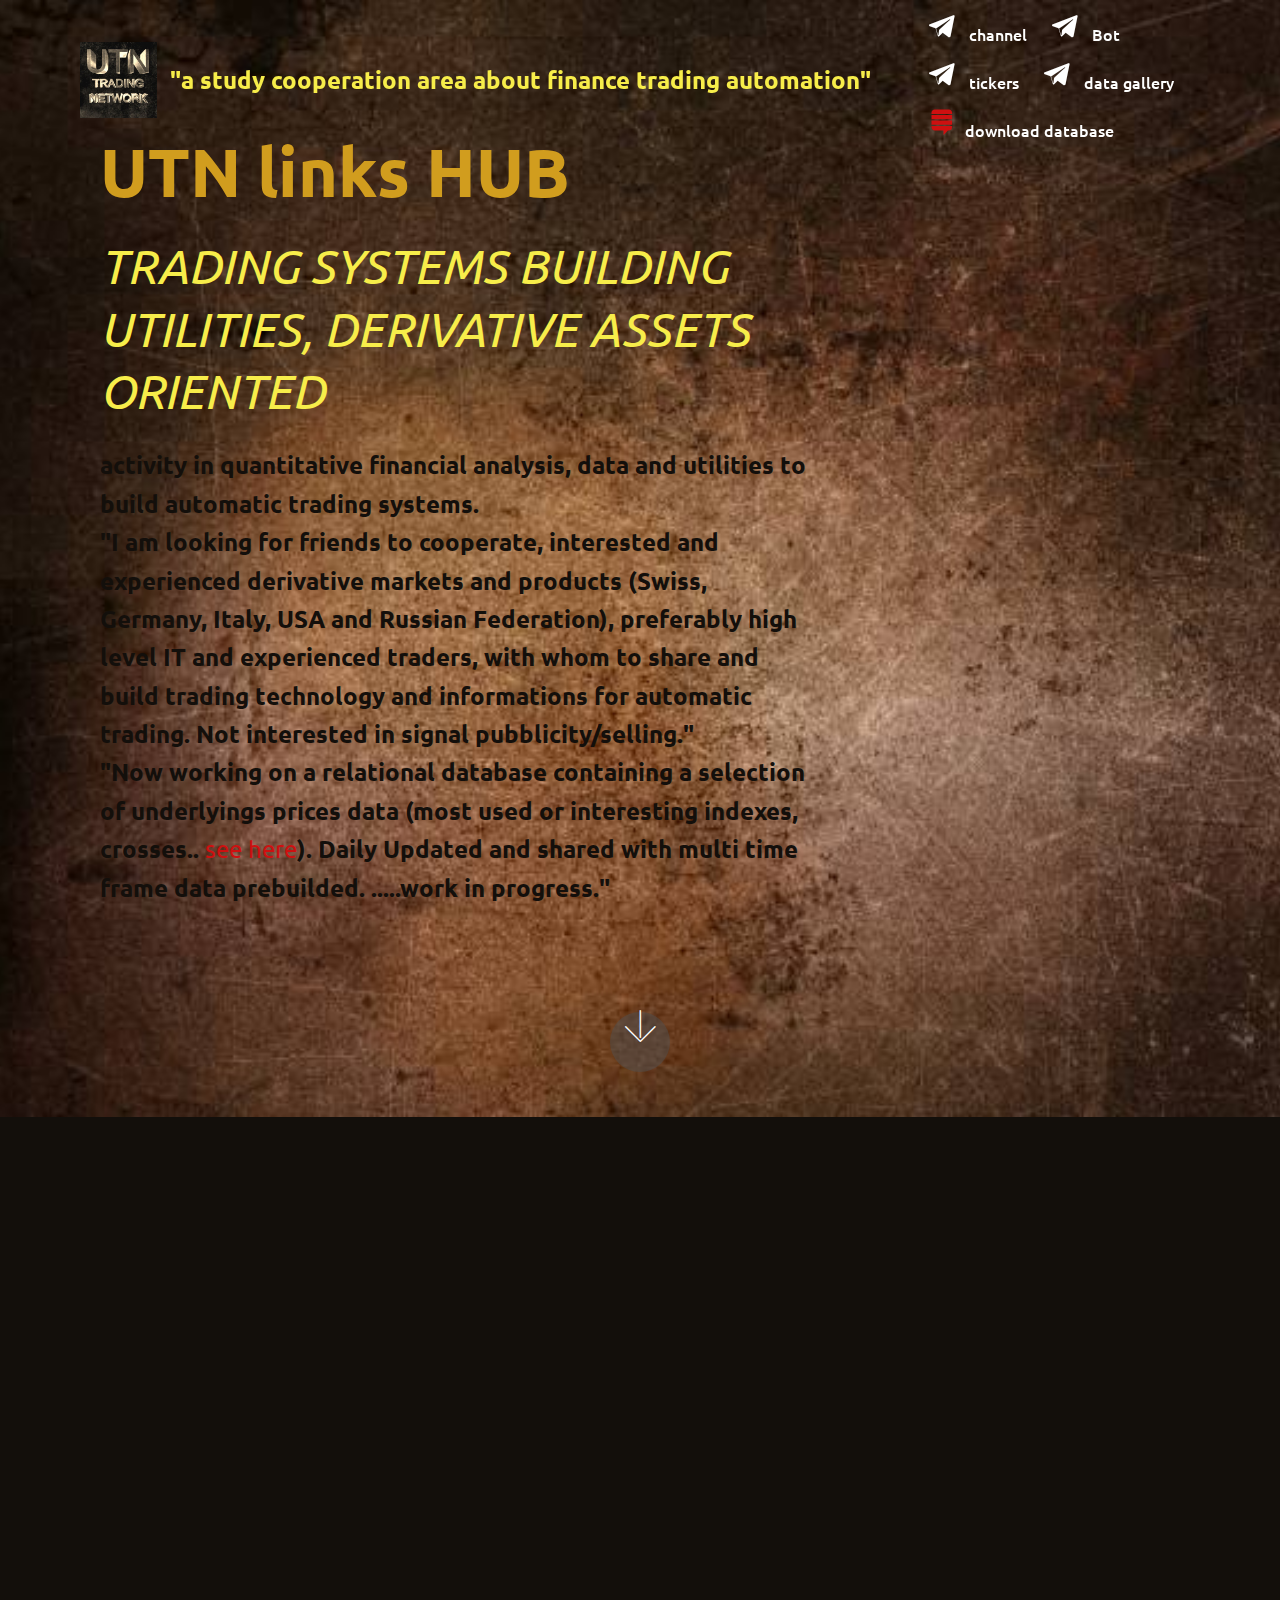
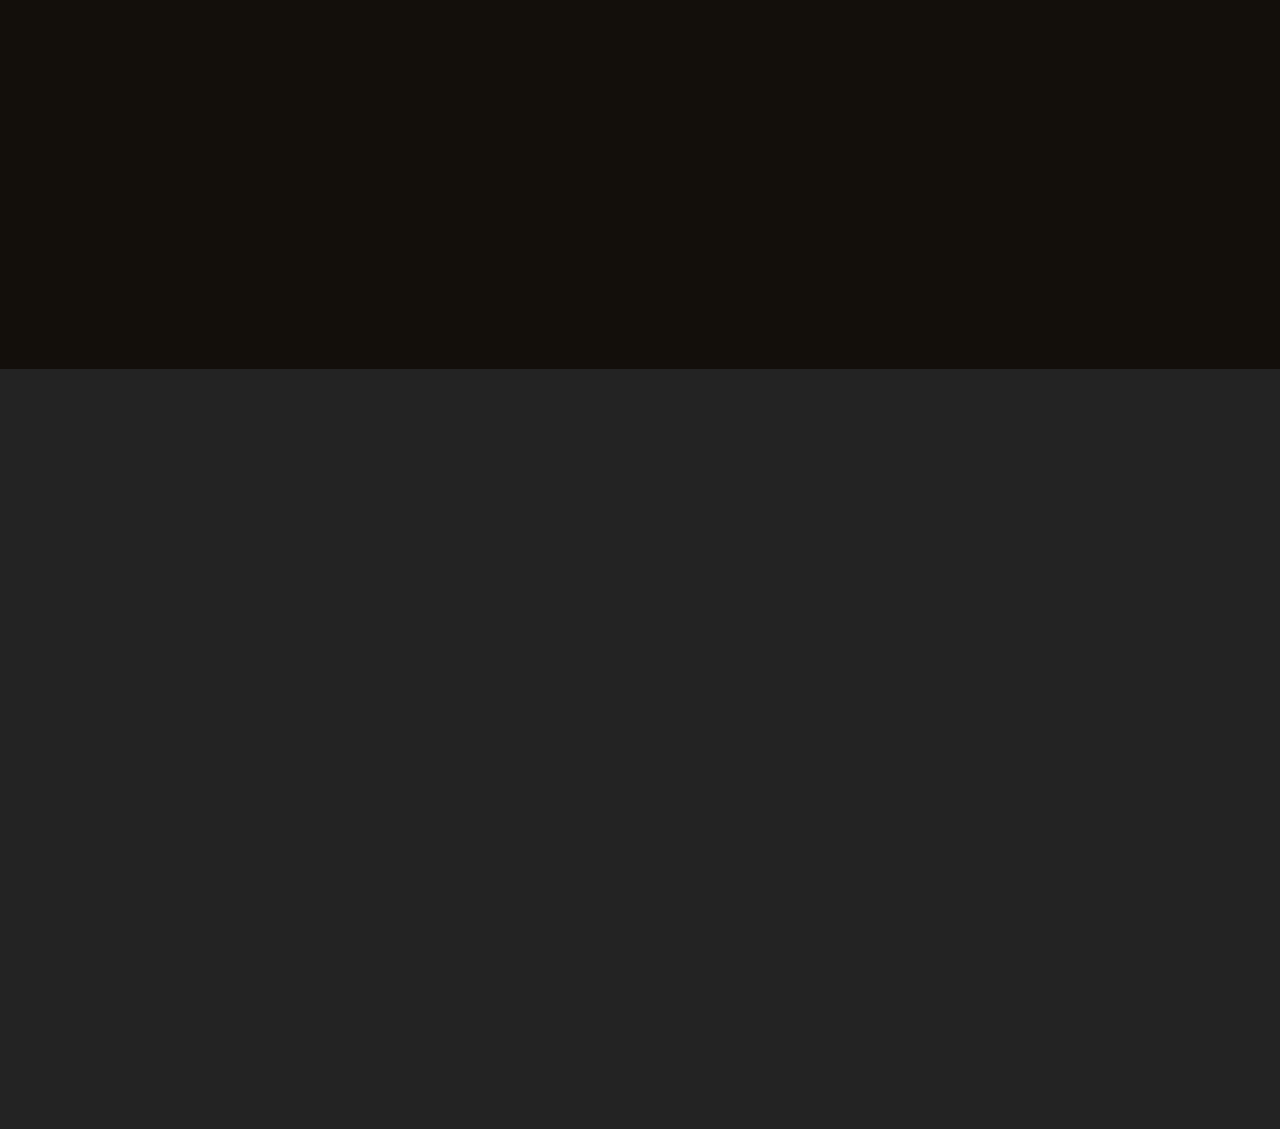
==== commit b26307a2: "ghjghjghj" ====
--- a/index.html
+++ b/index.html
@@ -25,7 +25,7 @@
   
 </head>
 <body>
-<section class="menu cid-qwDHqyZDcu" once="menu" id="menu1-0" data-rv-view="2134">
+<section class="menu cid-qwDHqyZDcu" once="menu" id="menu1-0" data-rv-view="13">
 
     
 
@@ -57,7 +57,7 @@
     </nav>
 </section>
 
-<section class="engine"><a href="https://mobirise.co/p">bootstrap navbar</a></section><section class="header9 cid-qx3zmNtlr0 mbr-fullscreen" id="header9-s" data-rv-view="2136">
+<section class="engine"><a href="https://mobirise.co/a">site builder</a></section><section class="header9 cid-qx3zmNtlr0 mbr-fullscreen" id="header9-s" data-rv-view="15">
 
     
 
@@ -68,7 +68,7 @@
             <h1 class="mbr-section-title align-left mbr-bold pb-3 mbr-fonts-style display-1"><br>UTN links HUB</h1>
             <h3 class="mbr-section-subtitle align-left mbr-light pb-3 mbr-fonts-style display-2">TRADING SYSTEMS BUILDING UTILITIES, DERIVATIVE ASSETS ORIENTED</h3>
             <p class="mbr-text align-left pb-3 mbr-fonts-style display-5"><strong>activity in quantitative financial analysis, data and utilities to build automatic trading systems.
-<br>"I am looking for friends to cooperate, interested and experienced derivative markets and products (Swiss, Germany, Italy, USA and Russian Federation), preferably high level IT and experienced traders, with whom to share and build trading technology and informations for automatic trading. Not interested in signal pubblicity/selling."<br>"Now working on a relational database containing a selection of underlyings prices data (most used or interesting indexes, crosses.. see in the Bot the list). Daily Updated and shared with multi time frame data prebuilded. Work in progress."</strong><br></p>
+<br>"I am looking for friends to cooperate, interested and experienced derivative markets and products (Swiss, Germany, Italy, USA and Russian Federation), preferably high level IT and experienced traders, with whom to share and build trading technology and informations for automatic trading. Not interested in signal pubblicity/selling."<br>"Now working on a relational database containing a selection of underlyings prices data (most used or interesting indexes, crosses.. <a href="tickers.html">see here</a>). Daily Updated and shared with multi time frame data prebuilded. .....work in progress."</strong><br></p>
             <div class="mbr-section-btn align-left"><a class="btn btn-md btn-info display-4" href="http://bit.ly/UTNchannel" target="_blank">Telegram channel</a>
                 <a class="btn btn-md btn-black display-4" href="http://bit.ly/UTN-bot" target="_blank">Telegram Bot</a> <a class="btn btn-md btn-black display-4" href="tickers.html">Tickers</a> <a class="btn btn-md btn-black display-4" href="datagallery.html">data gallery</a> <a class="btn btn-md btn-black display-4" href="http://bit.ly/UTNdb" target="_blank">download database</a></div>
         </div>
@@ -81,7 +81,7 @@
     </div>
 </section>
 
-<section class="cid-qx7pG8i0oZ" id="image1-u" data-rv-view="2139">
+<section class="cid-qx7pG8i0oZ" id="image1-u" data-rv-view="18">
 
     
 
@@ -93,7 +93,7 @@
     </figure>
 </section>
 
-<section class="cid-qwEaijoa48" id="footer2-c" data-rv-view="2141">
+<section class="cid-qwEaijoa48" id="footer2-c" data-rv-view="20">
 
     
 
@@ -127,7 +127,7 @@
     </div>
 </section>
 
-<section class="cid-qwDMIqHtG6" id="social-buttons3-4" data-rv-view="2144">
+<section class="cid-qwDMIqHtG6" id="social-buttons3-4" data-rv-view="23">
     
     
 
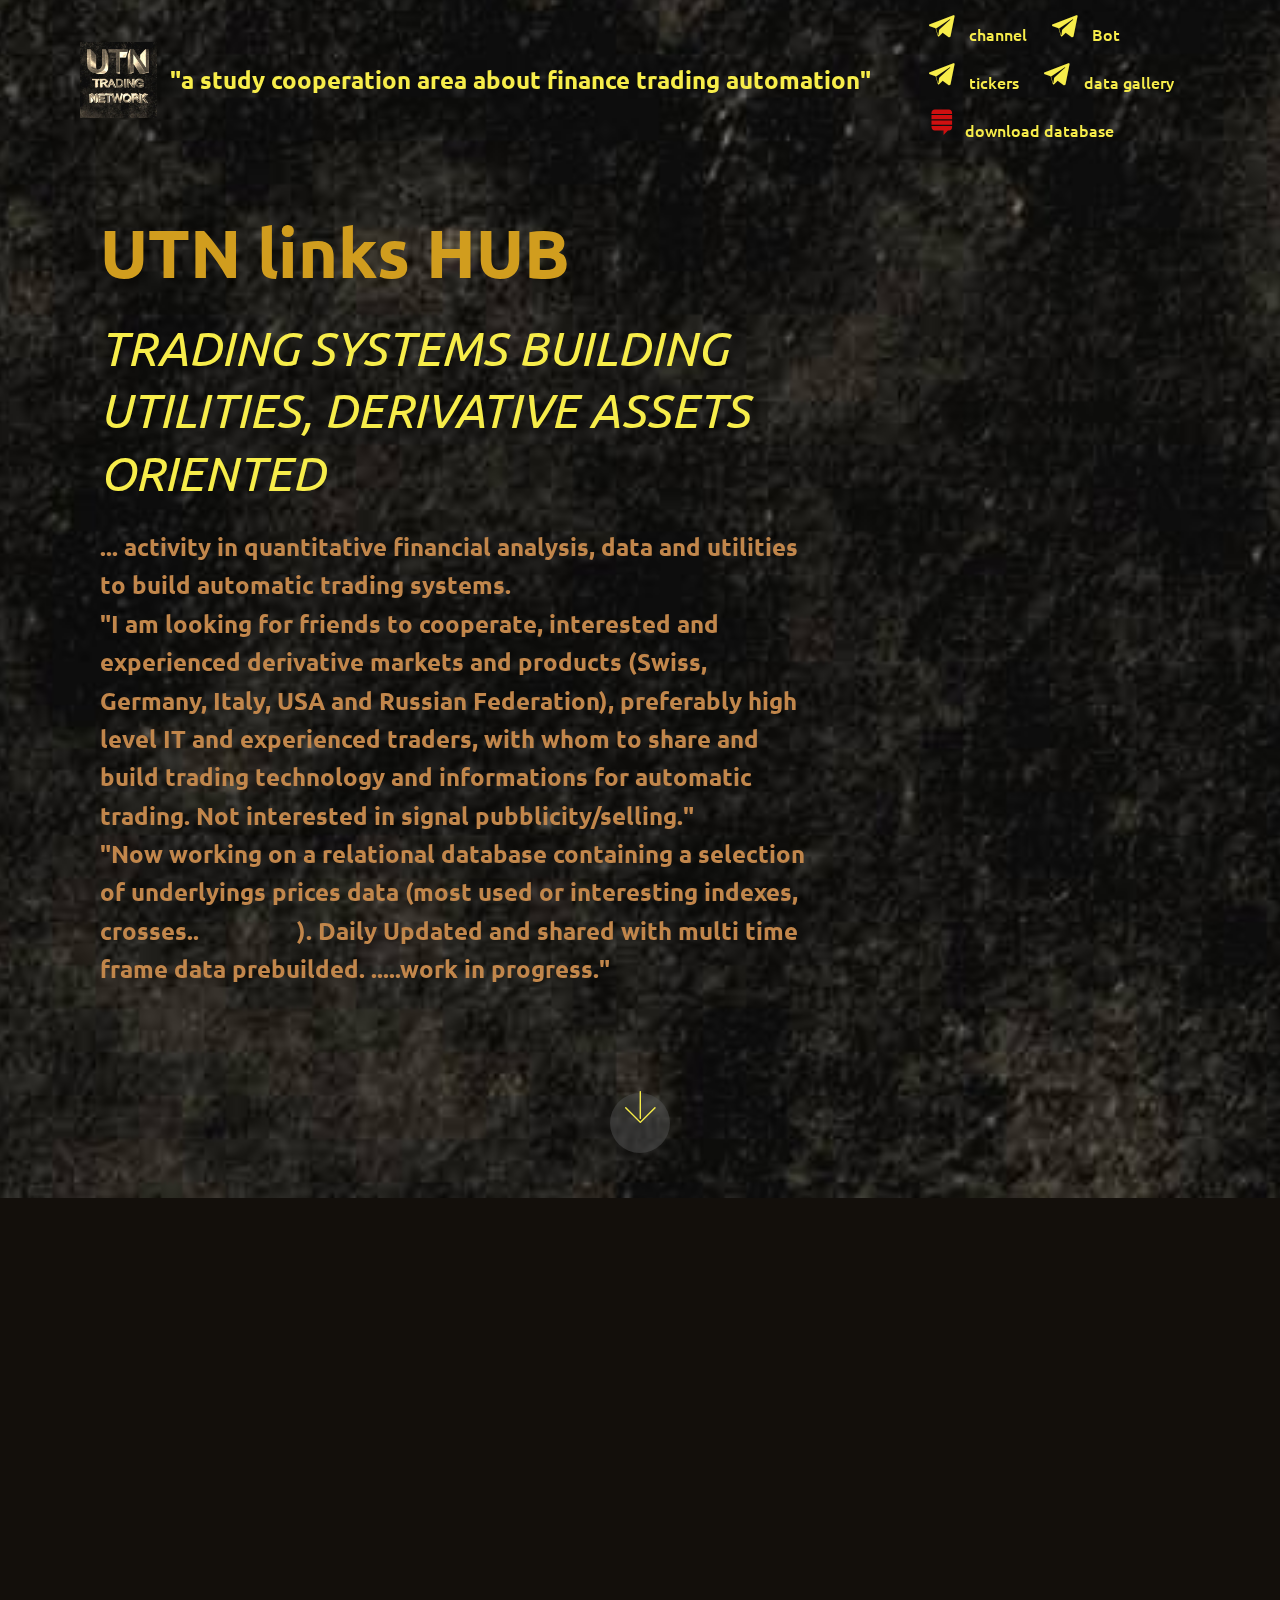
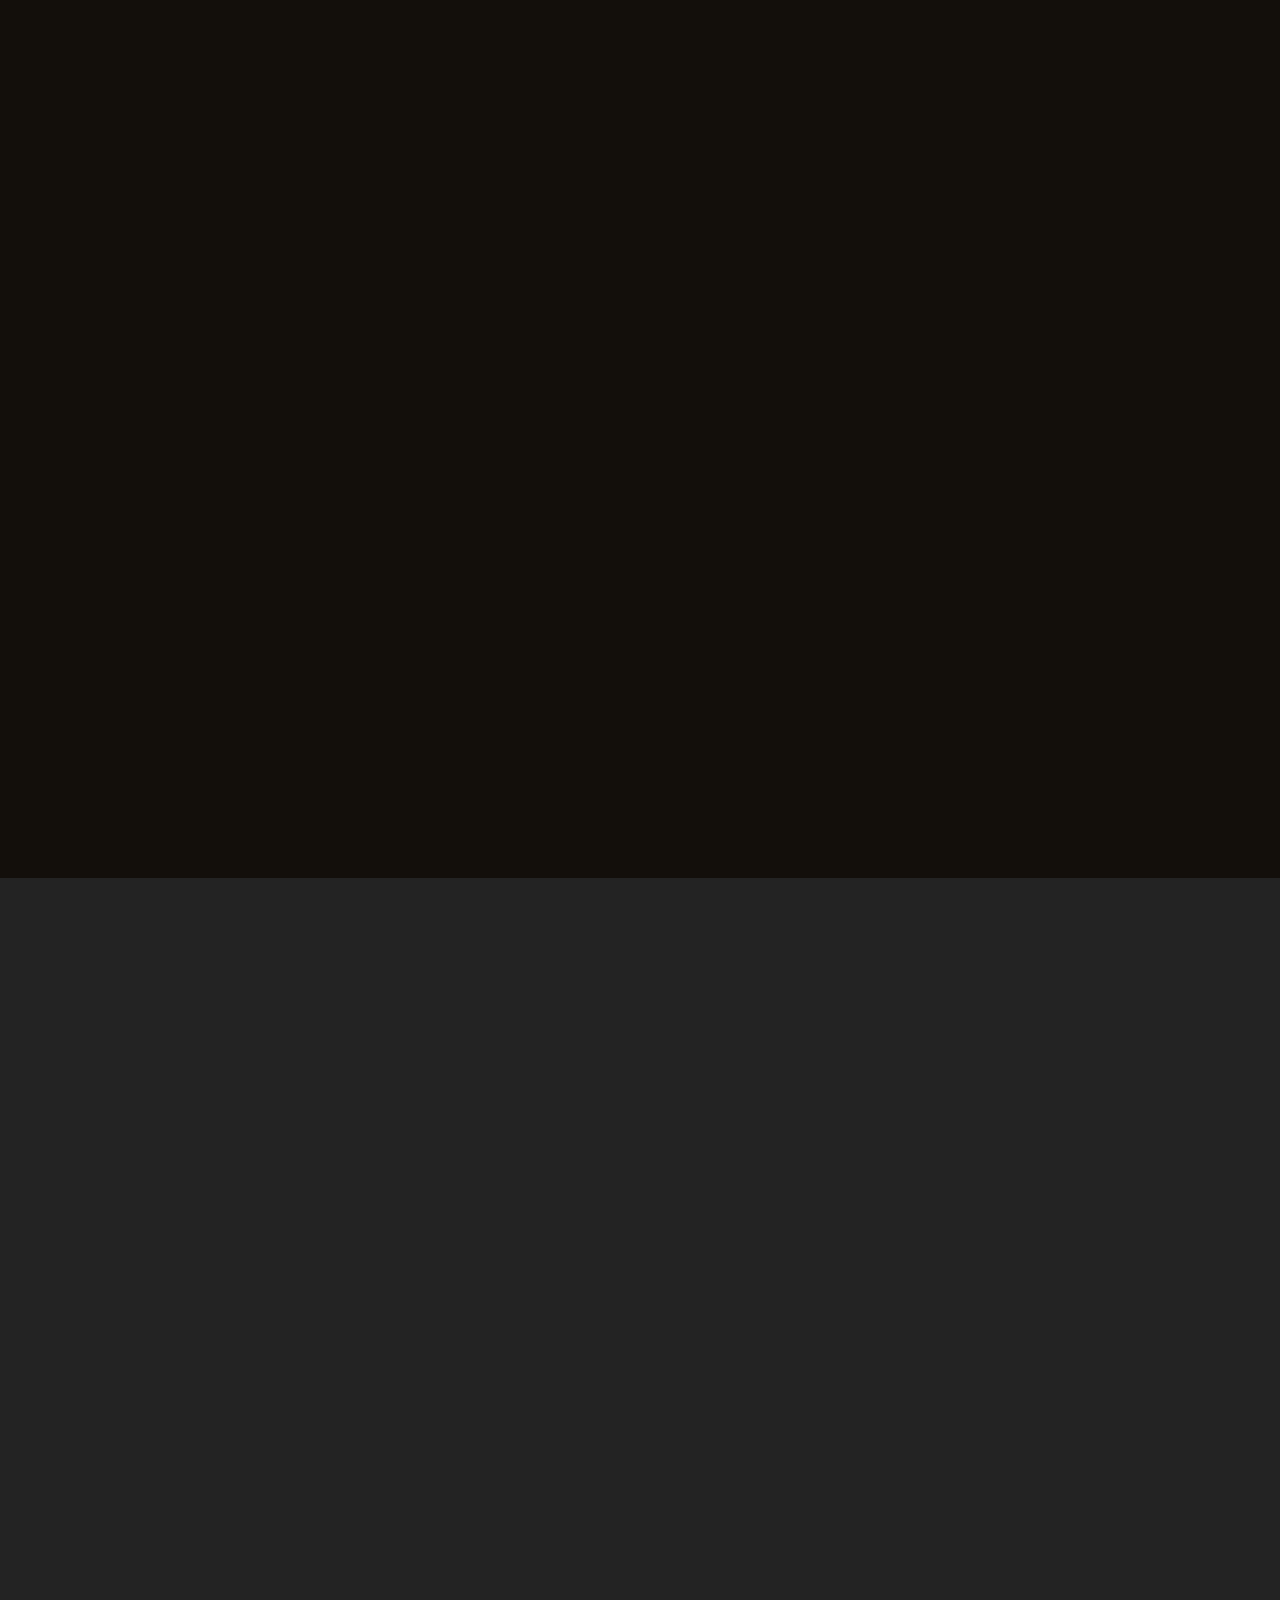
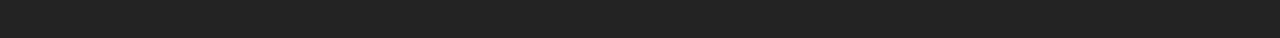
==== commit bcab5ea5: "asdfasdfasdf" ====
--- a/index.html
+++ b/index.html
@@ -25,7 +25,7 @@
   
 </head>
 <body>
-<section class="menu cid-qwDHqyZDcu" once="menu" id="menu1-0" data-rv-view="13">
+<section class="menu cid-qwDHqyZDcu" once="menu" id="menu1-0" data-rv-view="3608">
 
     
 
@@ -49,15 +49,15 @@
             </div>
         </div>
         <div class="collapse navbar-collapse" id="navbarSupportedContent">
-            <ul class="navbar-nav nav-dropdown nav-right" data-app-modern-menu="true"><li class="nav-item"><a class="nav-link link text-white display-4" href="http://bit.ly/UTNchannel" target="_blank"><span class="socicon socicon-telegram mbr-iconfont mbr-iconfont-btn"></span>&nbsp;channel&nbsp;</a></li><li class="nav-item"><a class="nav-link link text-white display-4" href="http://bit.ly/UTN-bot" target="_blank"><span class="socicon socicon-telegram mbr-iconfont mbr-iconfont-btn"></span>&nbsp;Bot</a></li><li class="nav-item"><a class="nav-link link text-white display-4" href="tickers.html"><span class="socicon socicon-telegram mbr-iconfont mbr-iconfont-btn"></span>&nbsp;tickers&nbsp;</a></li><li class="nav-item"><a class="nav-link link text-white display-4" href="datagallery.html"><span class="socicon socicon-telegram mbr-iconfont mbr-iconfont-btn"></span>&nbsp;data gallery&nbsp;</a></li><li class="nav-item">
-                    <a class="nav-link link text-white display-4" href="http://bit.ly/UTNdb" target="_blank"><span class="socicon socicon-stackexchange mbr-iconfont mbr-iconfont-btn" style="color: rgb(206, 16, 16);"></span>download database</a>
+            <ul class="navbar-nav nav-dropdown nav-right" data-app-modern-menu="true"><li class="nav-item"><a class="nav-link link text-success display-4" href="http://bit.ly/UTNchannel" target="_blank"><span class="socicon socicon-telegram mbr-iconfont mbr-iconfont-btn"></span>&nbsp;channel&nbsp;</a></li><li class="nav-item"><a class="nav-link link text-success display-4" href="http://bit.ly/UTN-bot" target="_blank"><span class="socicon socicon-telegram mbr-iconfont mbr-iconfont-btn"></span>&nbsp;Bot</a></li><li class="nav-item"><a class="nav-link link text-success display-4" href="tickers.html"><span class="socicon socicon-telegram mbr-iconfont mbr-iconfont-btn"></span>&nbsp;tickers&nbsp;</a></li><li class="nav-item"><a class="nav-link link text-success display-4" href="datagallery.html"><span class="socicon socicon-telegram mbr-iconfont mbr-iconfont-btn"></span>&nbsp;data gallery&nbsp;</a></li><li class="nav-item">
+                    <a class="nav-link link text-success display-4" href="http://bit.ly/UTNdb" target="_blank"><span class="socicon socicon-stackexchange mbr-iconfont mbr-iconfont-btn" style="color: rgb(206, 16, 16);"></span>download database</a>
                 </li></ul>
             
         </div>
     </nav>
 </section>
 
-<section class="engine"><a href="https://mobirise.co/a">site builder</a></section><section class="header9 cid-qx3zmNtlr0 mbr-fullscreen" id="header9-s" data-rv-view="15">
+<section class="engine"><a href="https://mobirise.co/p">bootstrap navbar</a></section><section class="header9 cid-qx3zmNtlr0 mbr-fullscreen mbr-parallax-background" id="header9-s" data-rv-view="3610">
 
     
 
@@ -65,9 +65,9 @@
 
     <div class="container">
         <div class="media-container-column mbr-white col-md-8">
-            <h1 class="mbr-section-title align-left mbr-bold pb-3 mbr-fonts-style display-1"><br>UTN links HUB</h1>
+            <h1 class="mbr-section-title align-left mbr-bold pb-3 mbr-fonts-style display-1"><br><br>UTN links HUB<br></h1>
             <h3 class="mbr-section-subtitle align-left mbr-light pb-3 mbr-fonts-style display-2">TRADING SYSTEMS BUILDING UTILITIES, DERIVATIVE ASSETS ORIENTED</h3>
-            <p class="mbr-text align-left pb-3 mbr-fonts-style display-5"><strong>activity in quantitative financial analysis, data and utilities to build automatic trading systems.
+            <p class="mbr-text align-left pb-3 mbr-fonts-style display-5"><strong>... activity in quantitative financial analysis, data and utilities to build automatic trading systems.
 <br>"I am looking for friends to cooperate, interested and experienced derivative markets and products (Swiss, Germany, Italy, USA and Russian Federation), preferably high level IT and experienced traders, with whom to share and build trading technology and informations for automatic trading. Not interested in signal pubblicity/selling."<br>"Now working on a relational database containing a selection of underlyings prices data (most used or interesting indexes, crosses.. <a href="tickers.html">see here</a>). Daily Updated and shared with multi time frame data prebuilded. .....work in progress."</strong><br></p>
             <div class="mbr-section-btn align-left"><a class="btn btn-md btn-info display-4" href="http://bit.ly/UTNchannel" target="_blank">Telegram channel</a>
                 <a class="btn btn-md btn-black display-4" href="http://bit.ly/UTN-bot" target="_blank">Telegram Bot</a> <a class="btn btn-md btn-black display-4" href="tickers.html">Tickers</a> <a class="btn btn-md btn-black display-4" href="datagallery.html">data gallery</a> <a class="btn btn-md btn-black display-4" href="http://bit.ly/UTNdb" target="_blank">download database</a></div>
@@ -81,11 +81,11 @@
     </div>
 </section>
 
-<section class="cid-qx7pG8i0oZ" id="image1-u" data-rv-view="18">
+<section class="cid-qx7pG8i0oZ" id="image1-u" data-rv-view="3613">
 
     
 
-    <figure class="mbr-figure container">
+    <figure class="mbr-figure">
             <div class="image-block" style="width: 66%;">
                 <img src="assets/images/utn-vintage-576x576.jpg" width="1400" alt="Mobirise" title="" media-simple="true">
                 
@@ -93,7 +93,7 @@
     </figure>
 </section>
 
-<section class="cid-qwEaijoa48" id="footer2-c" data-rv-view="20">
+<section class="cid-qwEaijoa48" id="footer2-c" data-rv-view="3615">
 
     
 
@@ -127,7 +127,7 @@
     </div>
 </section>
 
-<section class="cid-qwDMIqHtG6" id="social-buttons3-4" data-rv-view="23">
+<section class="cid-qwDMIqHtG6" id="social-buttons3-4" data-rv-view="3618">
     
     
 
@@ -177,6 +177,7 @@
   <script src="assets/dropdown/js/script.min.js"></script>
   <script src="assets/smooth-scroll/smooth-scroll.js"></script>
   <script src="assets/viewport-checker/jquery.viewportchecker.js"></script>
+  <script src="assets/jarallax/jarallax.min.js"></script>
   <script src="assets/social-likes/social-likes.js"></script>
   <script src="assets/touch-swipe/jquery.touch-swipe.min.js"></script>
   <script src="assets/theme/js/script.js"></script>
--- a/assets/mobirise/css/mbr-additional.css
+++ b/assets/mobirise/css/mbr-additional.css
@@ -1714,7 +1714,7 @@
   }
 }
 .cid-qx3zmNtlr0 {
-  background-image: url("../../../assets/images/grunge-abstract-background-1048-1923-626x486.jpg");
+  background-image: url("../../../assets/images/grunge-black-background-fotosketcher-626x486.jpg");
 }
 .cid-qx3zmNtlr0 h1 {
   color: #616161;
@@ -1734,16 +1734,21 @@
   color: #f7ed4a;
 }
 .cid-qx3zmNtlr0 P {
-  color: #130f0b;
+  color: #c1864b;
   text-align: left;
 }
+.cid-qx3zmNtlr0 B {
+  color: #e9dd16;
+}
+.cid-qx3zmNtlr0 I {
+  color: #f7ed4a;
+}
 .cid-qx7pG8i0oZ {
-  padding-top: 60px;
-  padding-bottom: 60px;
   background: #130f0b;
 }
 .cid-qx7pG8i0oZ .image-block {
   margin: auto;
+  width: 100% !important;
 }
 .cid-qx7pG8i0oZ figcaption {
   position: relative;
@@ -2269,7 +2274,7 @@
 .cid-qwXM2OnOFM {
   padding-top: 90px;
   padding-bottom: 90px;
-  background-image: url("../../../assets/images/grunge-abstract-background-1048-1923-626x486.jpg");
+  background-image: url("../../../assets/images/grunge-black-background-fotosketcher-626x486.jpg");
 }
 .cid-qwXM2OnOFM .mbr-section-subtitle {
   color: #767676;
@@ -2354,6 +2359,9 @@
 }
 .cid-qwXM2OnOFM LABEL {
   color: #39ab23;
+}
+.cid-qwXM2OnOFM .mbr-section-title {
+  color: #f7ed4a;
 }
 .cid-qx7q8FQHm1 {
   padding-top: 60px;
@@ -2796,12 +2804,11 @@
   transition: 0.2s background ease-in-out;
 }
 .cid-qx7qfb15o7 {
-  padding-top: 60px;
-  padding-bottom: 60px;
   background: #130f0b;
 }
 .cid-qx7qfb15o7 .image-block {
   margin: auto;
+  width: 100% !important;
 }
 .cid-qx7qfb15o7 figcaption {
   position: relative;
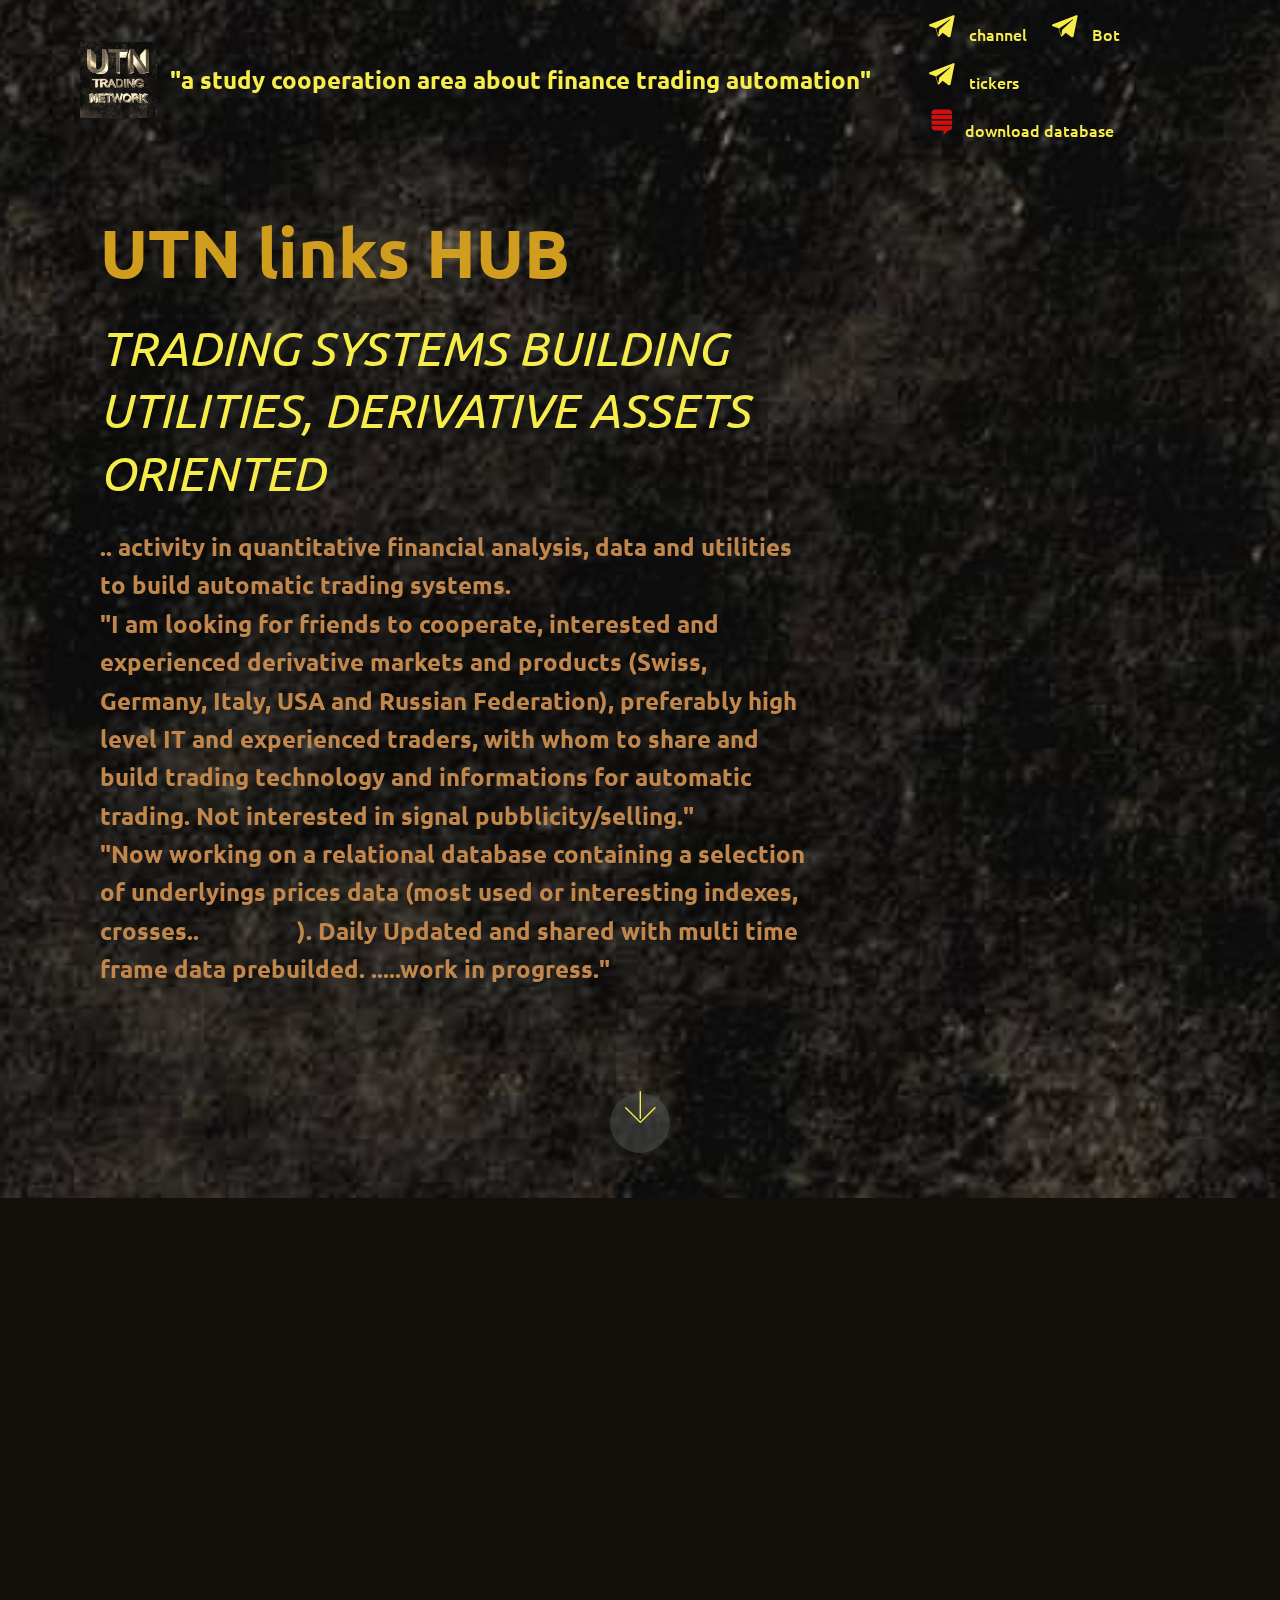
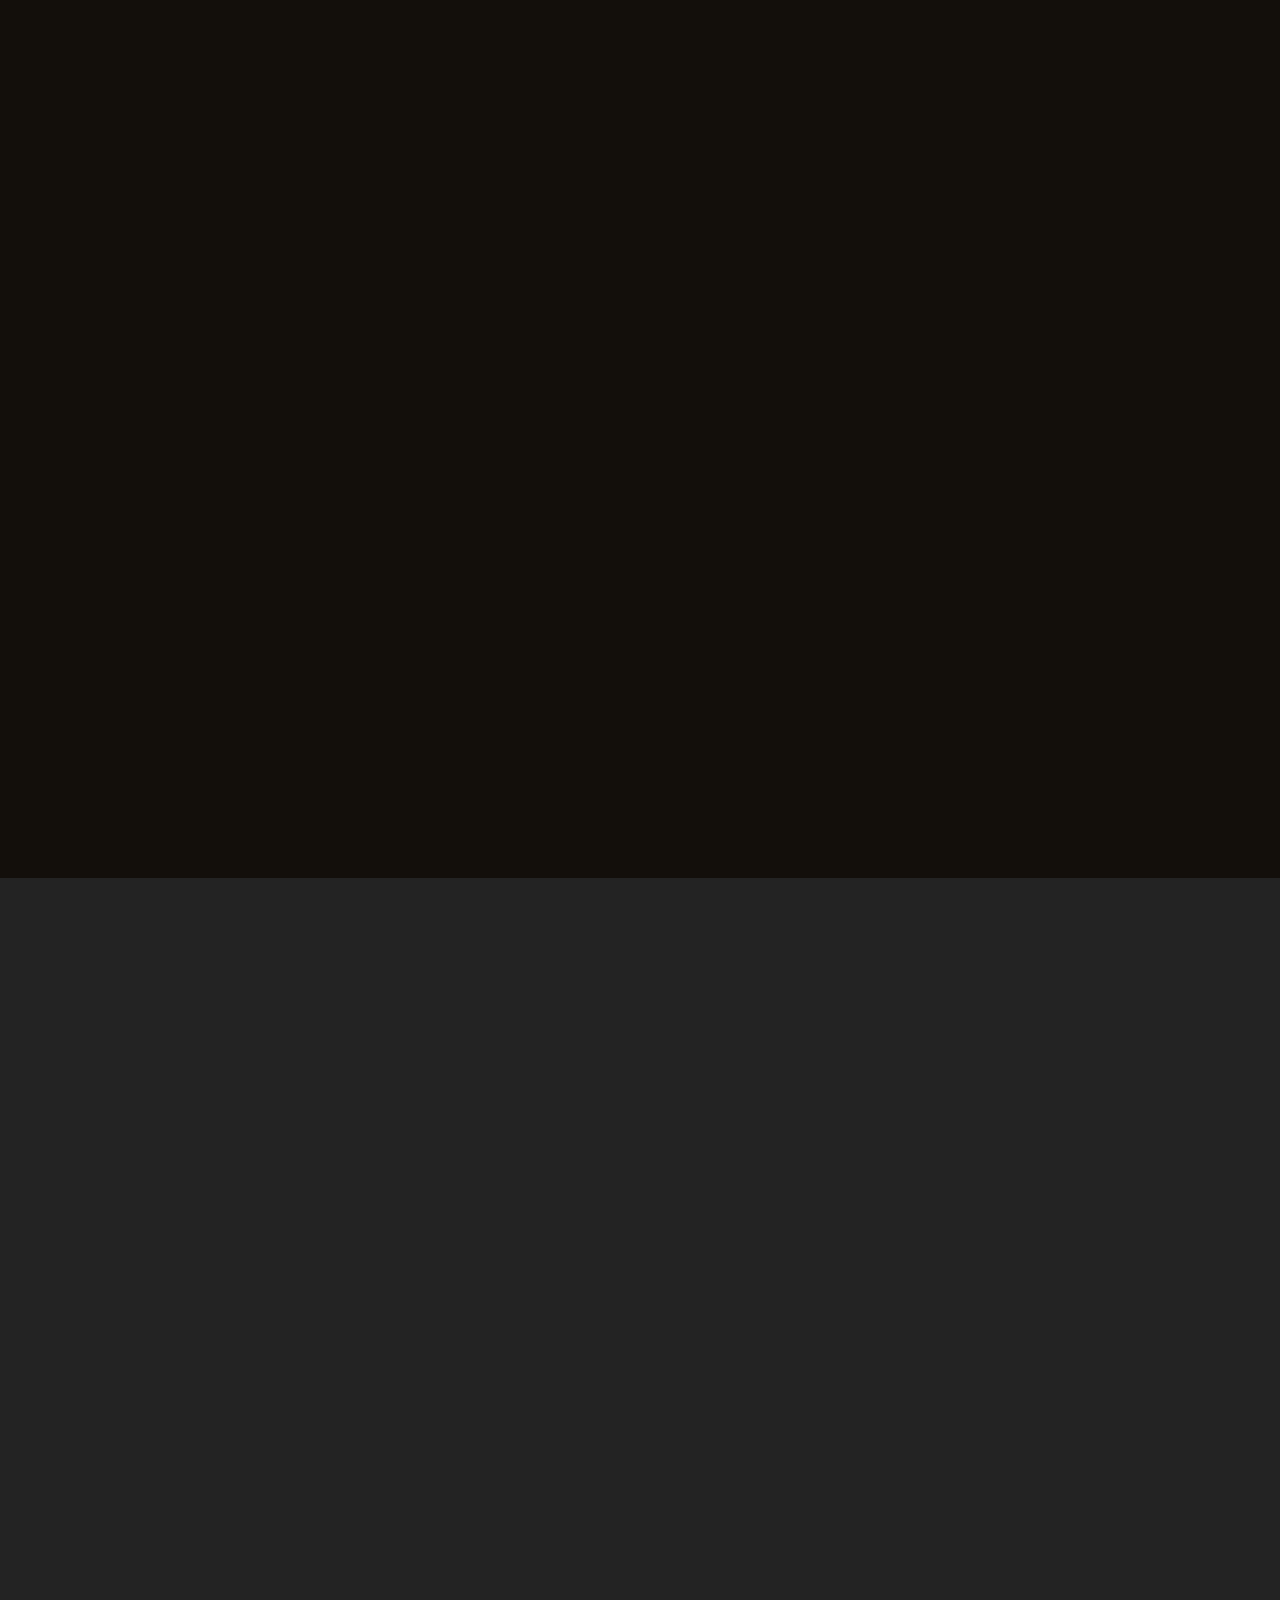
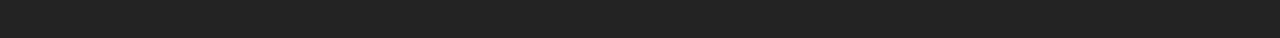
==== commit 652b0db0: "" ====
--- a/index.html
+++ b/index.html
@@ -25,7 +25,7 @@
   
 </head>
 <body>
-<section class="menu cid-qwDHqyZDcu" once="menu" id="menu1-0" data-rv-view="3608">
+<section class="menu cid-qwDHqyZDcu" once="menu" id="menu1-0" data-rv-view="13">
 
     
 
@@ -49,7 +49,7 @@
             </div>
         </div>
         <div class="collapse navbar-collapse" id="navbarSupportedContent">
-            <ul class="navbar-nav nav-dropdown nav-right" data-app-modern-menu="true"><li class="nav-item"><a class="nav-link link text-success display-4" href="http://bit.ly/UTNchannel" target="_blank"><span class="socicon socicon-telegram mbr-iconfont mbr-iconfont-btn"></span>&nbsp;channel&nbsp;</a></li><li class="nav-item"><a class="nav-link link text-success display-4" href="http://bit.ly/UTN-bot" target="_blank"><span class="socicon socicon-telegram mbr-iconfont mbr-iconfont-btn"></span>&nbsp;Bot</a></li><li class="nav-item"><a class="nav-link link text-success display-4" href="tickers.html"><span class="socicon socicon-telegram mbr-iconfont mbr-iconfont-btn"></span>&nbsp;tickers&nbsp;</a></li><li class="nav-item"><a class="nav-link link text-success display-4" href="datagallery.html"><span class="socicon socicon-telegram mbr-iconfont mbr-iconfont-btn"></span>&nbsp;data gallery&nbsp;</a></li><li class="nav-item">
+            <ul class="navbar-nav nav-dropdown nav-right" data-app-modern-menu="true"><li class="nav-item"><a class="nav-link link text-success display-4" href="http://bit.ly/UTNchannel" target="_blank"><span class="socicon socicon-telegram mbr-iconfont mbr-iconfont-btn"></span>&nbsp;channel&nbsp;</a></li><li class="nav-item"><a class="nav-link link text-success display-4" href="http://bit.ly/UTN-bot" target="_blank"><span class="socicon socicon-telegram mbr-iconfont mbr-iconfont-btn"></span>&nbsp;Bot</a></li><li class="nav-item"><a class="nav-link link text-success display-4" href="tickers.html"><span class="socicon socicon-telegram mbr-iconfont mbr-iconfont-btn"></span>&nbsp;tickers&nbsp;</a></li><li class="nav-item">
                     <a class="nav-link link text-success display-4" href="http://bit.ly/UTNdb" target="_blank"><span class="socicon socicon-stackexchange mbr-iconfont mbr-iconfont-btn" style="color: rgb(206, 16, 16);"></span>download database</a>
                 </li></ul>
             
@@ -57,20 +57,21 @@
     </nav>
 </section>
 
-<section class="engine"><a href="https://mobirise.co/p">bootstrap navbar</a></section><section class="header9 cid-qx3zmNtlr0 mbr-fullscreen mbr-parallax-background" id="header9-s" data-rv-view="3610">
+<section class="engine"><a href="https://mobirise.co/m">bootstrap table</a></section><section class="header9 cid-qx3zmNtlr0 mbr-fullscreen mbr-parallax-background" id="header9-s" data-rv-view="15">
 
     
 
-    
+    <div class="mbr-overlay" style="opacity: 0; background-color: rgb(0, 0, 0);">
+    </div>
 
     <div class="container">
         <div class="media-container-column mbr-white col-md-8">
             <h1 class="mbr-section-title align-left mbr-bold pb-3 mbr-fonts-style display-1"><br><br>UTN links HUB<br></h1>
             <h3 class="mbr-section-subtitle align-left mbr-light pb-3 mbr-fonts-style display-2">TRADING SYSTEMS BUILDING UTILITIES, DERIVATIVE ASSETS ORIENTED</h3>
-            <p class="mbr-text align-left pb-3 mbr-fonts-style display-5"><strong>... activity in quantitative financial analysis, data and utilities to build automatic trading systems.
+            <p class="mbr-text align-left pb-3 mbr-fonts-style display-5"><strong>.. activity in quantitative financial analysis, data and utilities to build automatic trading systems.
 <br>"I am looking for friends to cooperate, interested and experienced derivative markets and products (Swiss, Germany, Italy, USA and Russian Federation), preferably high level IT and experienced traders, with whom to share and build trading technology and informations for automatic trading. Not interested in signal pubblicity/selling."<br>"Now working on a relational database containing a selection of underlyings prices data (most used or interesting indexes, crosses.. <a href="tickers.html">see here</a>). Daily Updated and shared with multi time frame data prebuilded. .....work in progress."</strong><br></p>
             <div class="mbr-section-btn align-left"><a class="btn btn-md btn-info display-4" href="http://bit.ly/UTNchannel" target="_blank">Telegram channel</a>
-                <a class="btn btn-md btn-black display-4" href="http://bit.ly/UTN-bot" target="_blank">Telegram Bot</a> <a class="btn btn-md btn-black display-4" href="tickers.html">Tickers</a> <a class="btn btn-md btn-black display-4" href="datagallery.html">data gallery</a> <a class="btn btn-md btn-black display-4" href="http://bit.ly/UTNdb" target="_blank">download database</a></div>
+                <a class="btn btn-md btn-black display-4" href="http://bit.ly/UTN-bot" target="_blank">Telegram Bot</a> <a class="btn btn-md btn-black display-4" href="tickers.html">Tickers</a>  <a class="btn btn-md btn-black display-4" href="http://bit.ly/UTNdb" target="_blank">download database</a></div>
         </div>
     </div>
 
@@ -81,7 +82,7 @@
     </div>
 </section>
 
-<section class="cid-qx7pG8i0oZ" id="image1-u" data-rv-view="3613">
+<section class="cid-qx7pG8i0oZ" id="image1-u" data-rv-view="18">
 
     
 
@@ -93,7 +94,7 @@
     </figure>
 </section>
 
-<section class="cid-qwEaijoa48" id="footer2-c" data-rv-view="3615">
+<section class="cid-qwEaijoa48" id="footer2-c" data-rv-view="20">
 
     
 
@@ -127,7 +128,7 @@
     </div>
 </section>
 
-<section class="cid-qwDMIqHtG6" id="social-buttons3-4" data-rv-view="3618">
+<section class="cid-qwDMIqHtG6" id="social-buttons3-4" data-rv-view="23">
     
     
 
--- a/assets/mobirise/css/mbr-additional.css
+++ b/assets/mobirise/css/mbr-additional.css
@@ -2364,12 +2364,11 @@
   color: #f7ed4a;
 }
 .cid-qx7q8FQHm1 {
-  padding-top: 60px;
-  padding-bottom: 60px;
   background: #130f0b;
 }
 .cid-qx7q8FQHm1 .image-block {
   margin: auto;
+  width: 100% !important;
 }
 .cid-qx7q8FQHm1 figcaption {
   position: relative;
